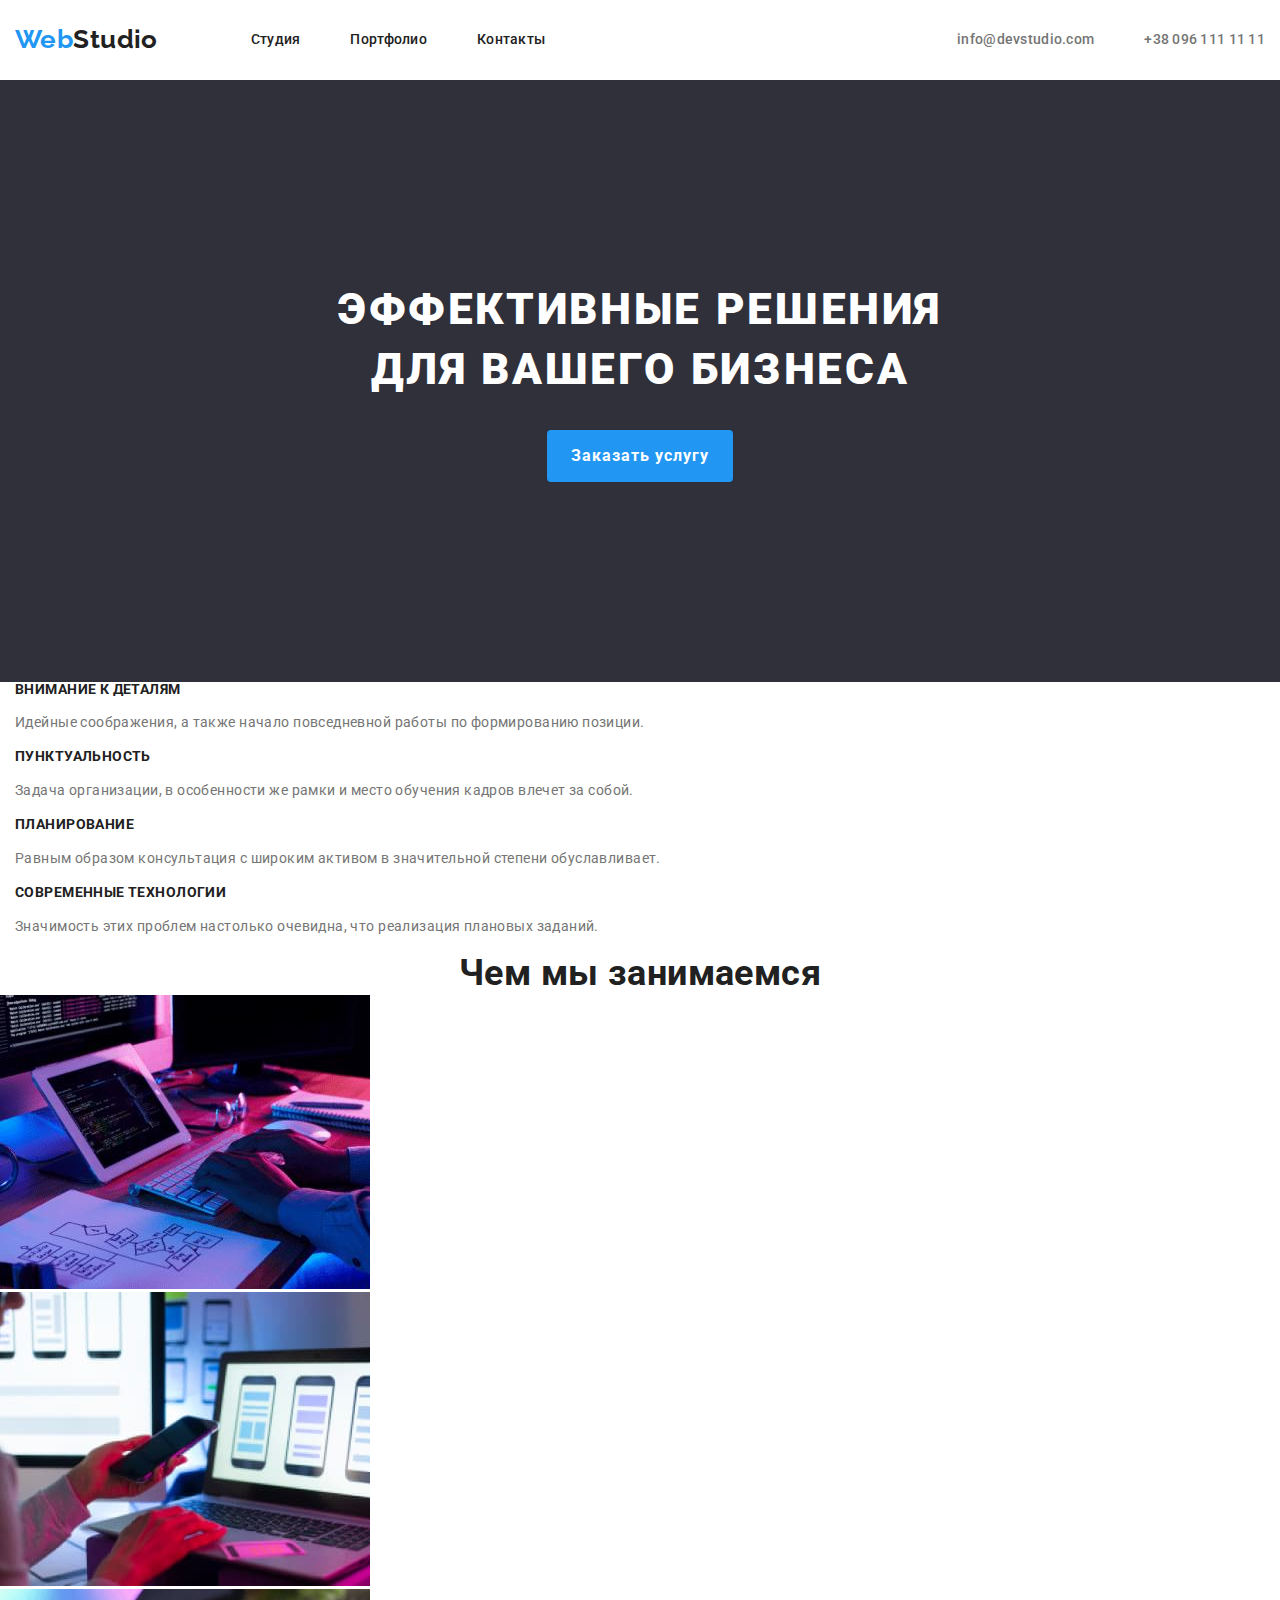
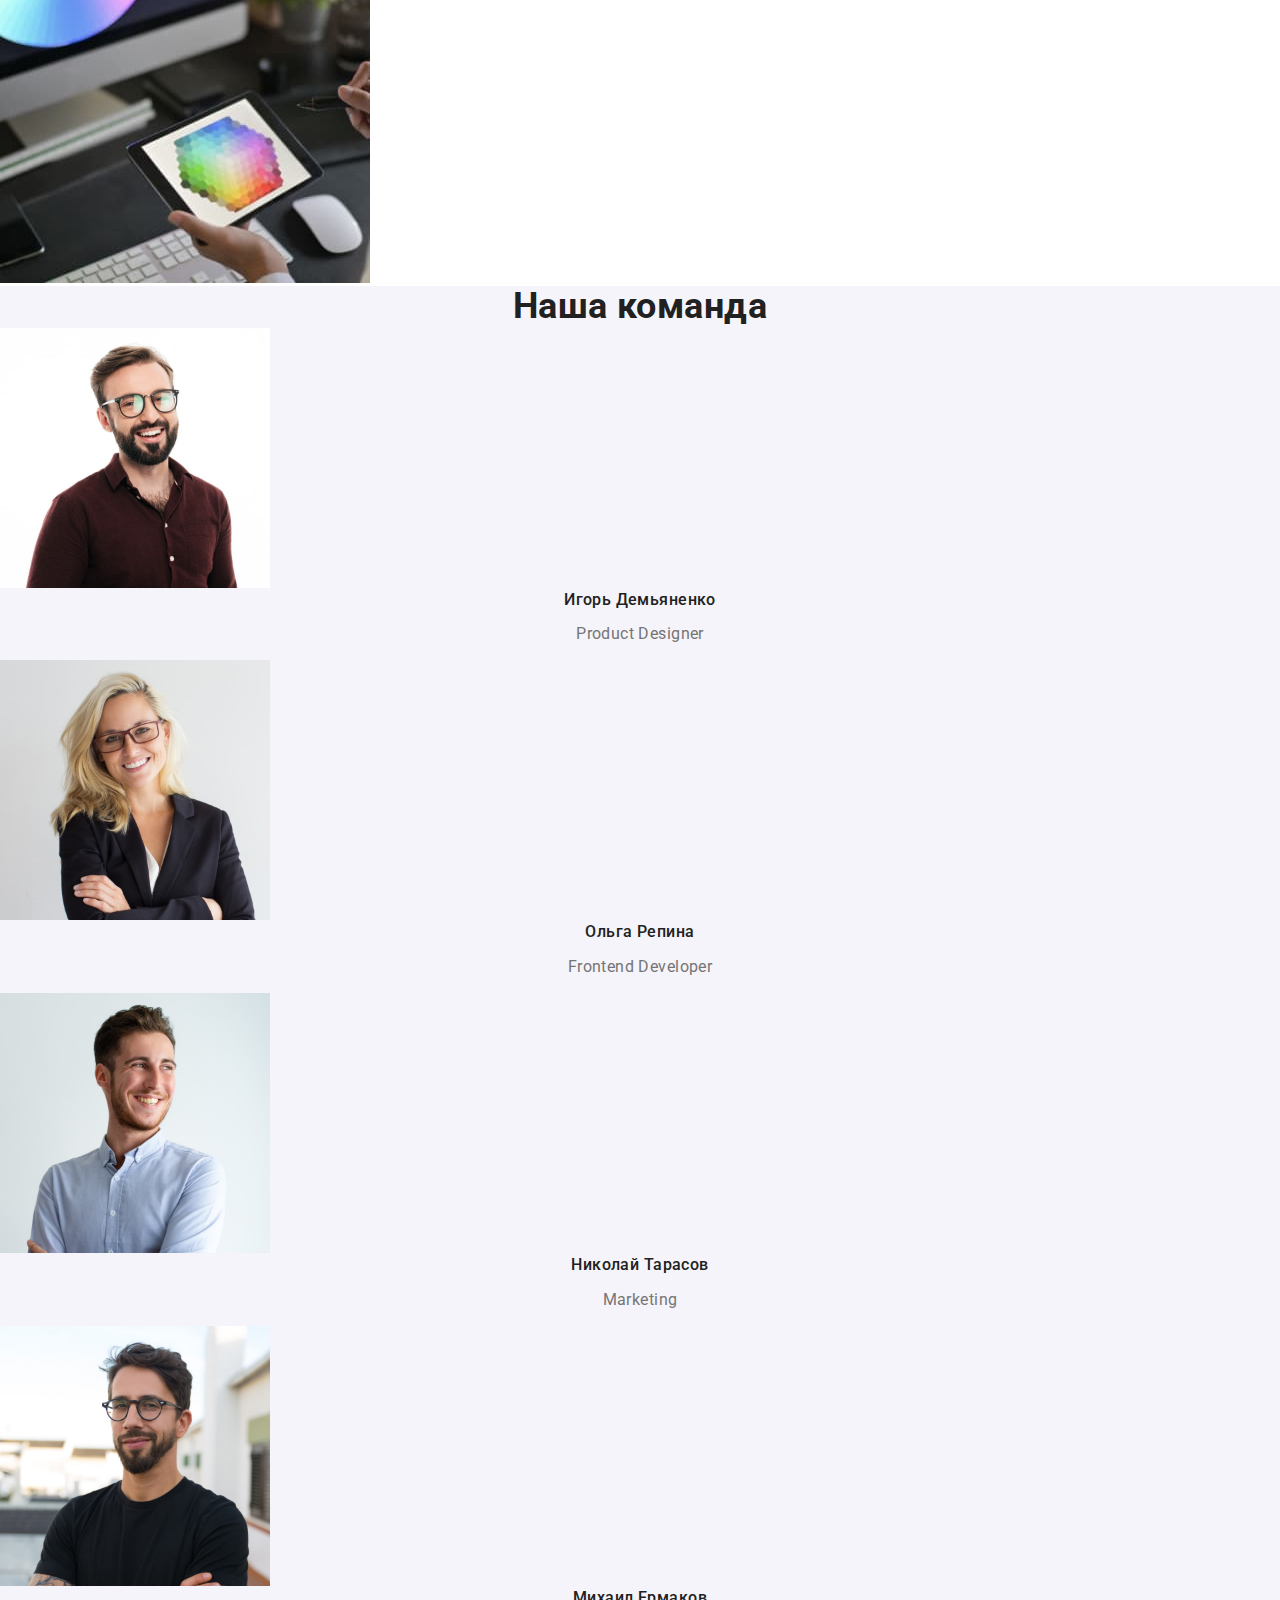
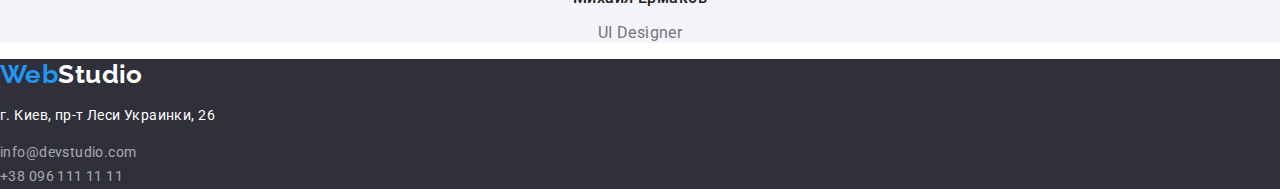
==== index.html @ 7d57554f "h1 позиционирование" ====
<!DOCTYPE html>
<html lang="ru">
<head>
    <meta charset="UTF-8">
    <meta http-equiv="X-UA-Compatible" content="IE=edge">
    <meta name="viewport" content="width=device-width, initial-scale=1.0">
    <link href="https://fonts.googleapis.com/css2?family=Raleway:wght@700&family=Roboto:wght@400;500;700;900&display=swap" rel="stylesheet">
    <link rel="stylesheet" href="./css/styles.css">
    <title>Студия</title>
</head>
<body>
    <div class="container">
        <header class = "header">
            <nav class = "navigation">
                <!-- Логотип -->
                <a class = "logo" href=""><span>Web</span>Studio</a>
                <ul  class = "navigation-links">
                    <li class = "item">
                        <a class = "link" href="">Студия</a>
                    </li>
                    <li class = "item">
                        <a class = "link" href="./portfolio.html">Портфолио</a>
                    </li>
                    <li class = "item">
                        <a class = "link" href="">Контакты</a>
                    </li>
                </ul>
            </nav>
            <!-- контакты -->
            <ul class = "header-contacts">
                <li class = "item">
                    <a class = "link" href="mailto:info@devstudio.com">info@devstudio.com</a>                
                </li>
                <li class = "item">
                    <a class = "link" href="tel:+380961111111">+38 096 111 11 11</a>
                </li>
            </ul>
        </header>
    </div>
    
    <main>
        <!-- Шапка -->
        <section class = "title">
            <h1>Эффективные решения для вашего бизнеса</h1>
            <button type="button">Заказать услугу</button>
        </section>
        <!-- особенности -->
        <div class="container">
            <section class = "peculiarities-section">
                <h2 hidden>Наши превосходства</h2>
                <ul class = "peculiarities-list">
                    <li class = "item">
                        <h3 class="peculiarities-title">Внимание к деталям</h3>
                        <p class="peculiarities-text">Идейные соображения, а также начало повседневной работы по формированию позиции.
                        </p>
                    </li>
                    <li class = "item">
                        <h3 class="peculiarities-title">Пунктуальность</h3>
                        <p class="peculiarities-text">Задача организации, в особенности же рамки и место обучения кадров влечет за
                            собой.</p>
                    </li>
                    <li class = "item">
                        <h3 class="peculiarities-title">Планирование</h3>
                        <p class="peculiarities-text">Равным образом консультация с широким активом в значительной степени
                            обуславливает.</p>
                    </li>
                    <li class = "item">
                        <h3 class="peculiarities-title">Современные технологии</h3>
                        <p class="peculiarities-text">Значимость этих проблем настолько очевидна, что реализация плановых заданий.</p>
                    </li>
                </ul>
            </section>
        </div>
       
        <!-- Чем мы занимаемся -->
        <section class = "works-section">
            <h2 class = "works-title">Чем мы занимаемся</h2>
            <ul>
                <li>
                    <img src="images/studio/box_1.jpg" alt="Руки на клавиатуре" width="370">
                </li>
                <li>
                    <img src="images/studio/box_2.jpg" alt="Моделрование для смартфона" width="370">
                </li>
                <li>
                    <img src="images/studio/box_3.jpg" alt="Цветовая палитра" width="370">
                </li>
            </ul>
        </section>
        <!-- Наша команда -->
        <section class = "team-section">
            <h2 class = "team-title">Наша команда</h2>
            <ul>
                <li>
                    <img src="images/studio/img1.jpg" alt="Фото человека" width="270">
                    <h3 class = "card-title">Игорь Демьяненко</h3>
                    <p class = "card-text" lang="en">Product Designer</p>
                </li>
                <li>
                    <img src="images/studio/img2.jpg" alt="Фото человека"  width="270">
                    <h3 class = "card-title">Ольга Репина</h3>
                    <p class = "card-text" lang="en">Frontend Developer</p>
                </li>   
                <li>
                    <img src="images/studio/img3.jpg" alt="Фото человека"  width="270">
                    <h3 class = "card-title">Николай Тарасов</h3>
                    <p class = "card-text" lang="en">Marketing</p>
                </li>
                <li>
                    <img src="images/studio/img4.jpg" alt="Фото человека" width="270">
                    <h3 class = "card-title">Михаил Ермаков</h3>
                    <p class = "card-text" lang="en">UI Designer</p>
                </li>
            </ul>
        </section>
    </main>
    <footer class = "footer ">
        <!-- Логотип -->   
        <a class = "logo" href=""><span>Web</span>Studio</a>
        <address class = "address">
            <ul>
                <li>
                    <p class = "address-text">г. Киев, пр-т Леси Украинки, 26</p> 
                </li>
                <li>
                    <a class = "link" href="mailto:info@devstudio.com">info@devstudio.com</a>
                </li>
                <li>
                    <a class = "link" href="tel:+380961111111">+38 096 111 11 11</a>
                </li>
            </ul>
        </address>
    </footer>
</body>
</html>
---- css/styles.css ----
:root {
  --font-white: #ffffff;
  --font-blue: #2196f3;
  --font-black2: #000000;
  --font-black1: #212121;
  --font-gray: #757575;
  --background-black: #2f303a;
  --background-gray: #f5f4fa;
}
h1,
h2,
h3 {
  margin: 0;
}
ul {
  padding: 0px;
  margin: 0px;
}
body {
  margin: 0px;

  font-family: "Roboto", sans-serif;
  color: var(--font-black1);
  letter-spacing: 0.03em;
  font-size: 14px;
}
body ul {
  list-style-type: none;
}
.container {
  width: 1230;
  padding-left: 15px;
  padding-right: 15px;
  margin: 0, auto;
}

/* стили хеддера */
.header {
  display: flex;
  align-items: center;
  justify-content: space-between;
  padding-top: 24px;
  padding-bottom: 25px;

  /* outline: 2px solid green; */
}
.navigation {
  display: flex;
  align-items: center;
}
.logo {
  margin-right: 93px;

  font-family: "Raleway", sans-serif;
  font-weight: 700;
  font-size: 26px;
  line-height: 1.19;
  text-decoration: none;
  color: var(--black2-color);
}
.logo > span {
  color: var(--font-blue);
}
.navigation-links {
  display: flex;
  margin: 0px;
  padding: 0px;
}
.navigation-links .item + .item {
  margin-left: 50px;
}
.navigation-links a {
  font-weight: 500;
  font-size: 14px;
  line-height: 1.14;
  letter-spacing: 0.02em;
  text-decoration: none;
  color: var(--font-black1);
}
.header-contacts {
  display: flex;
  margin: 0px;
  padding: 0px;
}
.header-contacts .item + .item {
  margin-left: 50px;
}
/* .header-contacts .item {
  outline: 2px solid green;
} */
.header-contacts a {
  font-weight: 500;
  font-size: 14px;
  line-height: 1.14;
  letter-spacing: 0.02em;
  color: var(--font-gray);
  text-decoration: none;
}
/*стили index main*/
.title {
  background-color: var(--background-black);
  padding-top: 200px;
  padding-bottom: 200px;
}
.title h1 {
  margin-top: 0px;
  width: 696px;
  margin-left: auto;
  margin-right: auto;
  margin-bottom: 30px;

  color: var(--font-white);
  font-weight: 900;
  font-size: 44px;
  line-height: 1.36;
  text-align: center;
  letter-spacing: 0.06em;
  text-transform: uppercase;
}
.title button {
  display: block;
  margin-left: auto;
  margin-right: auto;
  background-color: var(--font-blue);
  border: 1px solid transparent;
  padding: 10px 23px;
  border-radius: 4px;

  font-family: inherit;
  color: var(--font-white);
  font-weight: 700;
  font-size: 16px;
  line-height: 1.87;
  letter-spacing: 0.06em;
}
.peculiarities-title {
  font-weight: 700;
  font-size: 14px;
  line-height: 1.14;
  text-transform: uppercase;
}
.peculiarities-text {
  font-size: 14px;
  line-height: 1.71;
  color: var(--font-gray);
}
.works-title {
  font-weight: 700;
  font-size: 36px;
  line-height: 1.16;
  text-align: center;
}
.team-section {
  background: var(--background-gray);
}
.team-title {
  font-weight: 700;
  font-size: 36px;
  line-height: 1.16;
  text-align: center;
}
.card-title {
  font-weight: 500;
  font-size: 16px;
  line-height: 1.18;
  text-align: center;
}
.card-text {
  font-size: 16px;
  line-height: 1.18;
  text-align: center;
  color: var(--font-gray);
}
/* стили футера */
.footer {
  background-color: var(--background-black);
}
.footer .logo {
  color: var(--font-white);
}
.address-text {
  font-size: 14px;
  font-style: normal;
  line-height: 1.71;
  color: var(--font-white);
}
.address .link {
  font-size: 14px;
  font-style: normal;
  line-height: 1.71;
  color: rgba(255, 255, 255, 0.6);
  text-decoration: none;
}
.link:hover,
.link:focus {
  color: var(--font-blue);
}

/* стили portfolio main */
.button {
  background-color: var(--background-gray);
  font-family: inherit;
  font-weight: 500;
  font-size: 16px;
  line-height: 1.62;
  text-align: center;
}
.button:hover,
.button:focus {
  background-color: var(--font-blue);
  color: var(--font-white);
}
.products a {
  text-decoration: none;
}
.products-title {
  font-weight: 700;
  font-size: 18px;
  line-height: 2;
  letter-spacing: 0.06em;
  color: var(--font-black1);
}
.products-text {
  font-size: 16px;
  line-height: 1.87;
  color: var(--font-gray);
}
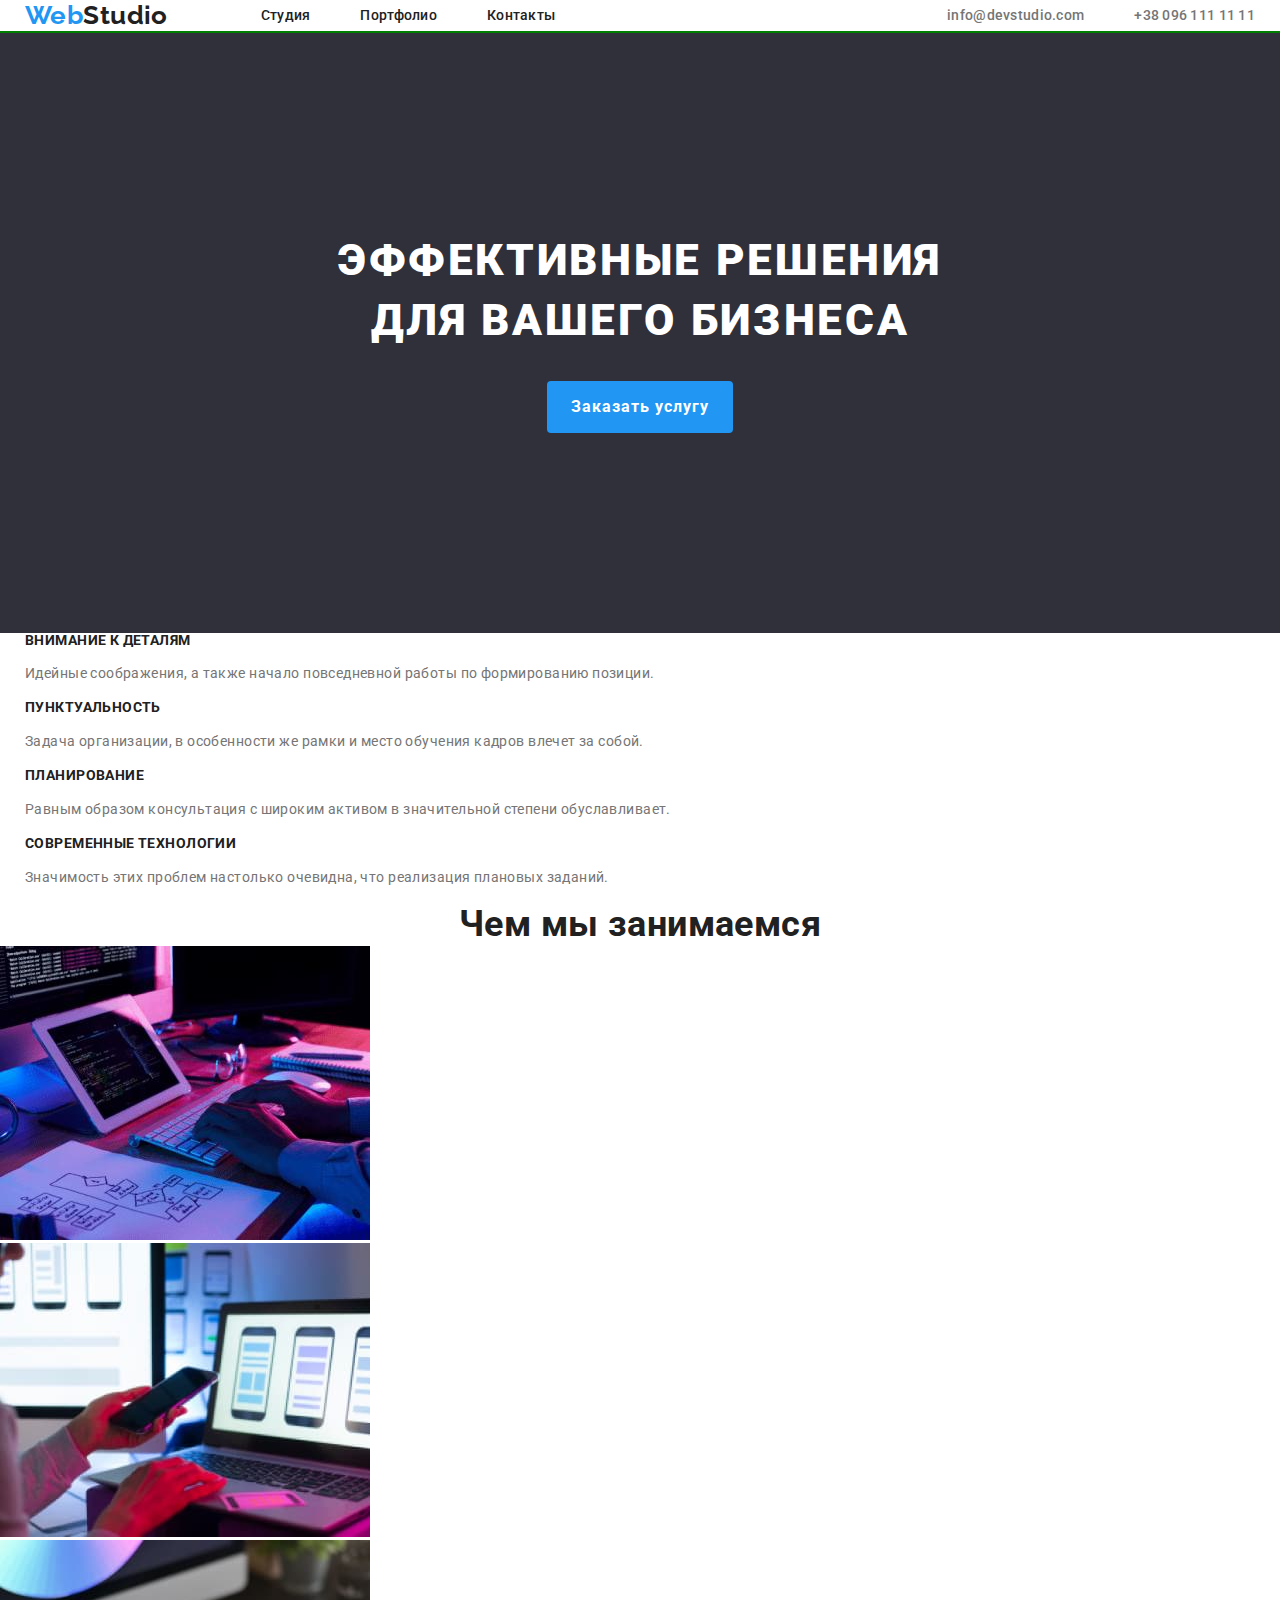
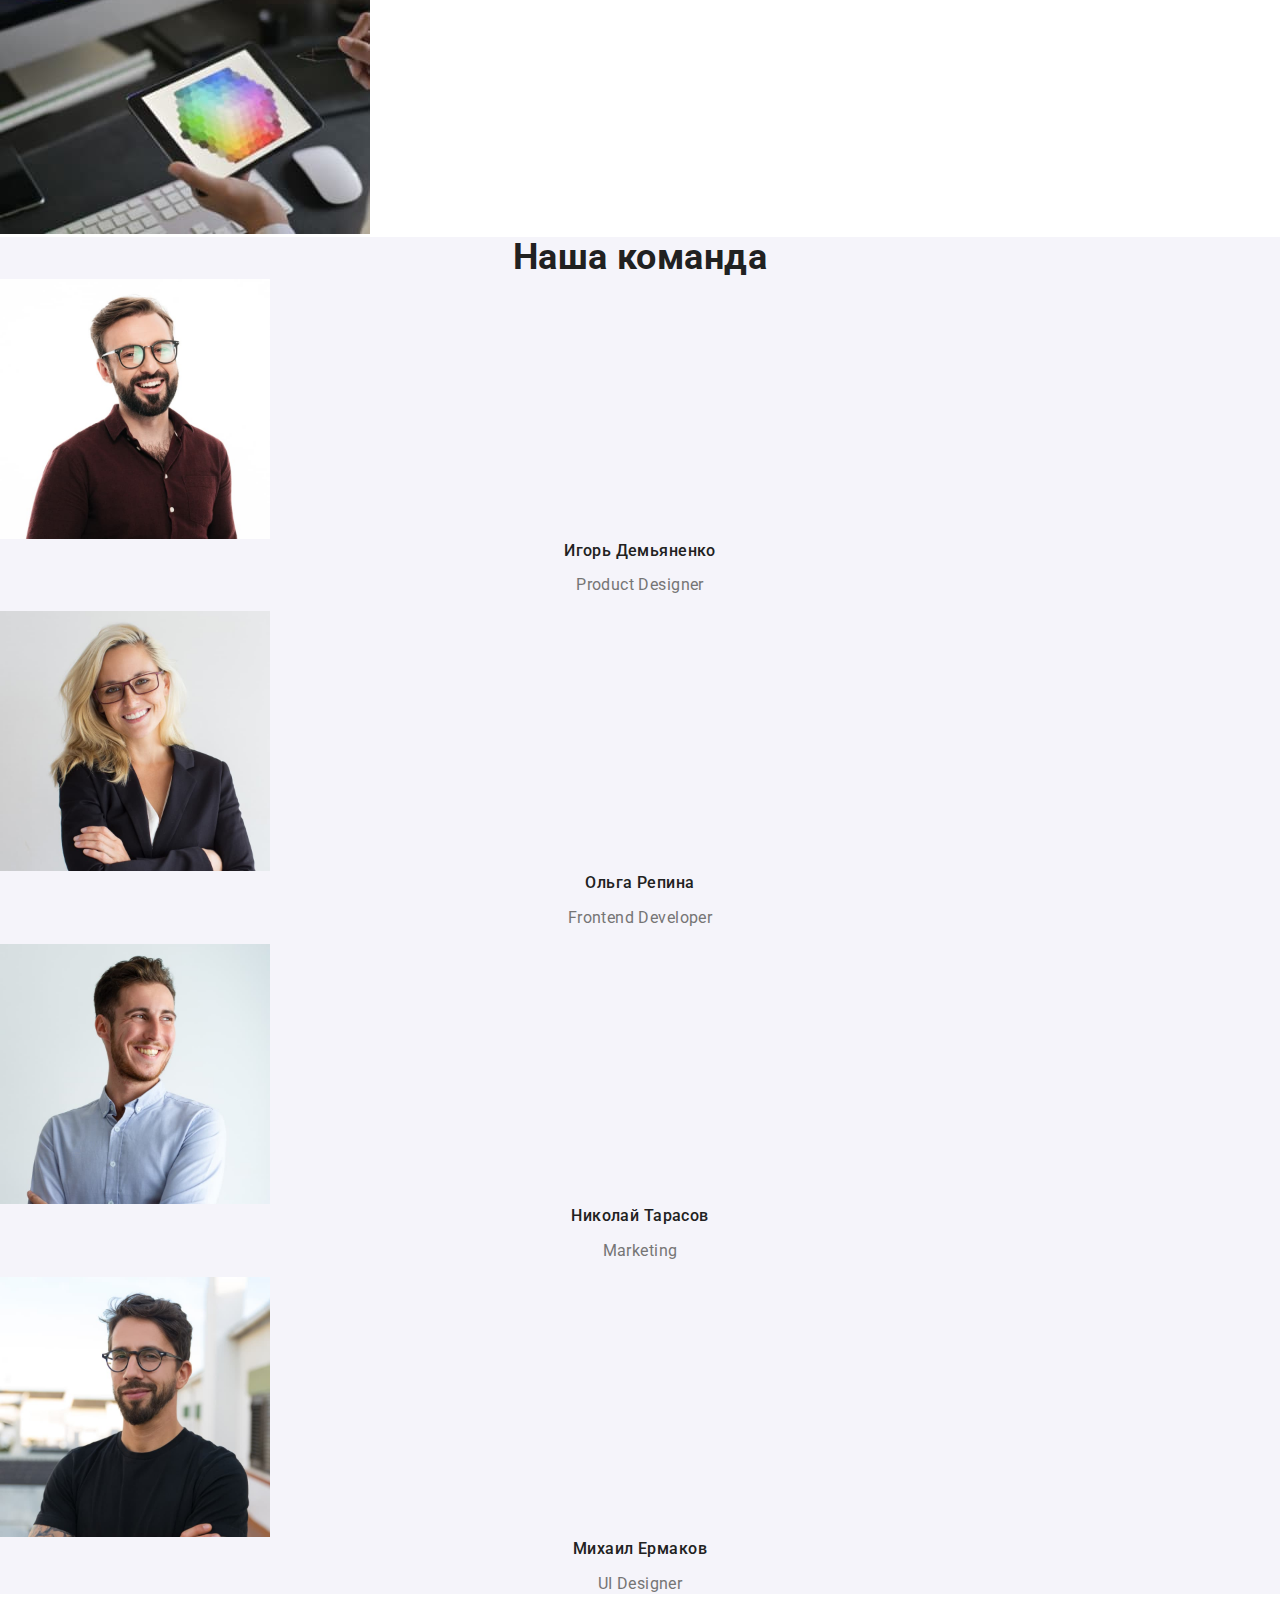
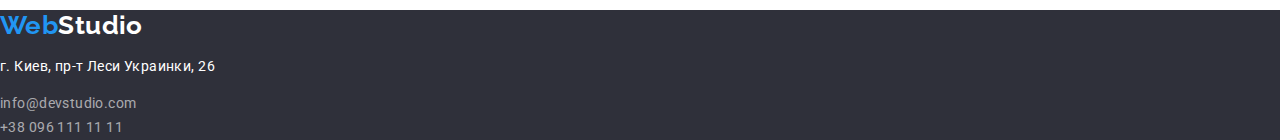
==== commit d1ace9ff: "Испраление Хеддера" ====
--- a/index.html
+++ b/index.html
@@ -8,9 +8,9 @@
     <link rel="stylesheet" href="./css/styles.css">
     <title>Студия</title>
 </head>
-<body>
-    <div class="container">
-        <header class = "header">
+<body>  
+    <header class = "header">
+        <div class="container hedder-container" >
             <nav class = "navigation">
                 <!-- Логотип -->
                 <a class = "logo" href=""><span>Web</span>Studio</a>
@@ -34,10 +34,9 @@
                 <li class = "item">
                     <a class = "link" href="tel:+380961111111">+38 096 111 11 11</a>
                 </li>
-            </ul>
-        </header>
-    </div>
-    
+            </ul>     
+        </div>
+    </header>
     <main>
         <!-- Шапка -->
         <section class = "title">
--- a/css/styles.css
+++ b/css/styles.css
@@ -12,7 +12,8 @@
 h3 {
   margin: 0;
 }
-ul {
+ul,
+li {
   padding: 0px;
   margin: 0px;
 }
@@ -28,21 +29,19 @@
   list-style-type: none;
 }
 .container {
-  width: 1230;
+  width: 1230px;
   padding-left: 15px;
   padding-right: 15px;
-  margin: 0, auto;
+  margin: 0px auto;
 }
 
 /* стили хеддера */
 .header {
+  outline: 2px solid green;
+}
+.hedder-container {
   display: flex;
   align-items: center;
-  justify-content: space-between;
-  padding-top: 24px;
-  padding-bottom: 25px;
-
-  /* outline: 2px solid green; */
 }
 .navigation {
   display: flex;
@@ -63,24 +62,23 @@
 }
 .navigation-links {
   display: flex;
+}
+.navigation-links .item + .item {
+  margin-left: 50px;
+}
+.navigation-links a {
+  font-weight: 500;
+  font-size: 14px;
+  line-height: 1.14;
+  letter-spacing: 0.02em;
+  text-decoration: none;
+  color: var(--font-black1);
+}
+.header-contacts {
+  display: flex;
   margin: 0px;
   padding: 0px;
-}
-.navigation-links .item + .item {
-  margin-left: 50px;
-}
-.navigation-links a {
-  font-weight: 500;
-  font-size: 14px;
-  line-height: 1.14;
-  letter-spacing: 0.02em;
-  text-decoration: none;
-  color: var(--font-black1);
-}
-.header-contacts {
-  display: flex;
-  margin: 0px;
-  padding: 0px;
+  margin-left: auto;
 }
 .header-contacts .item + .item {
   margin-left: 50px;
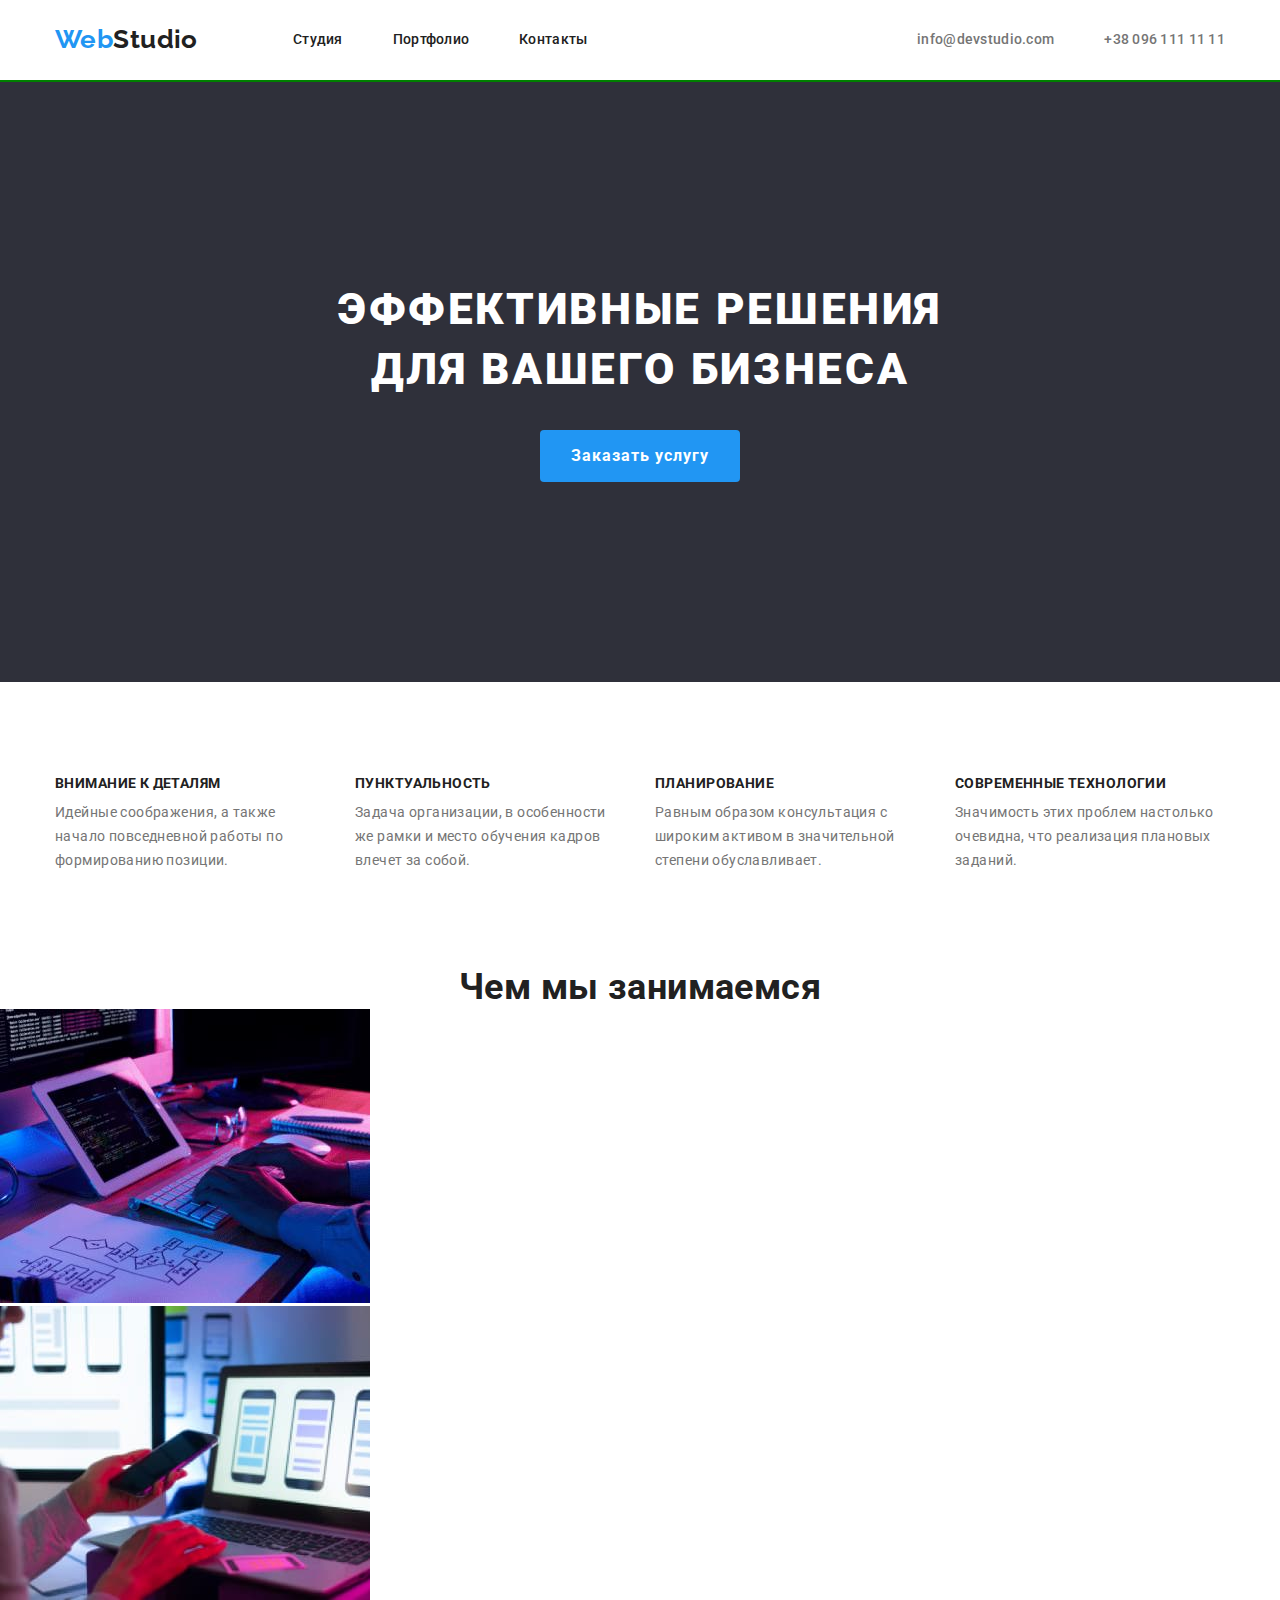
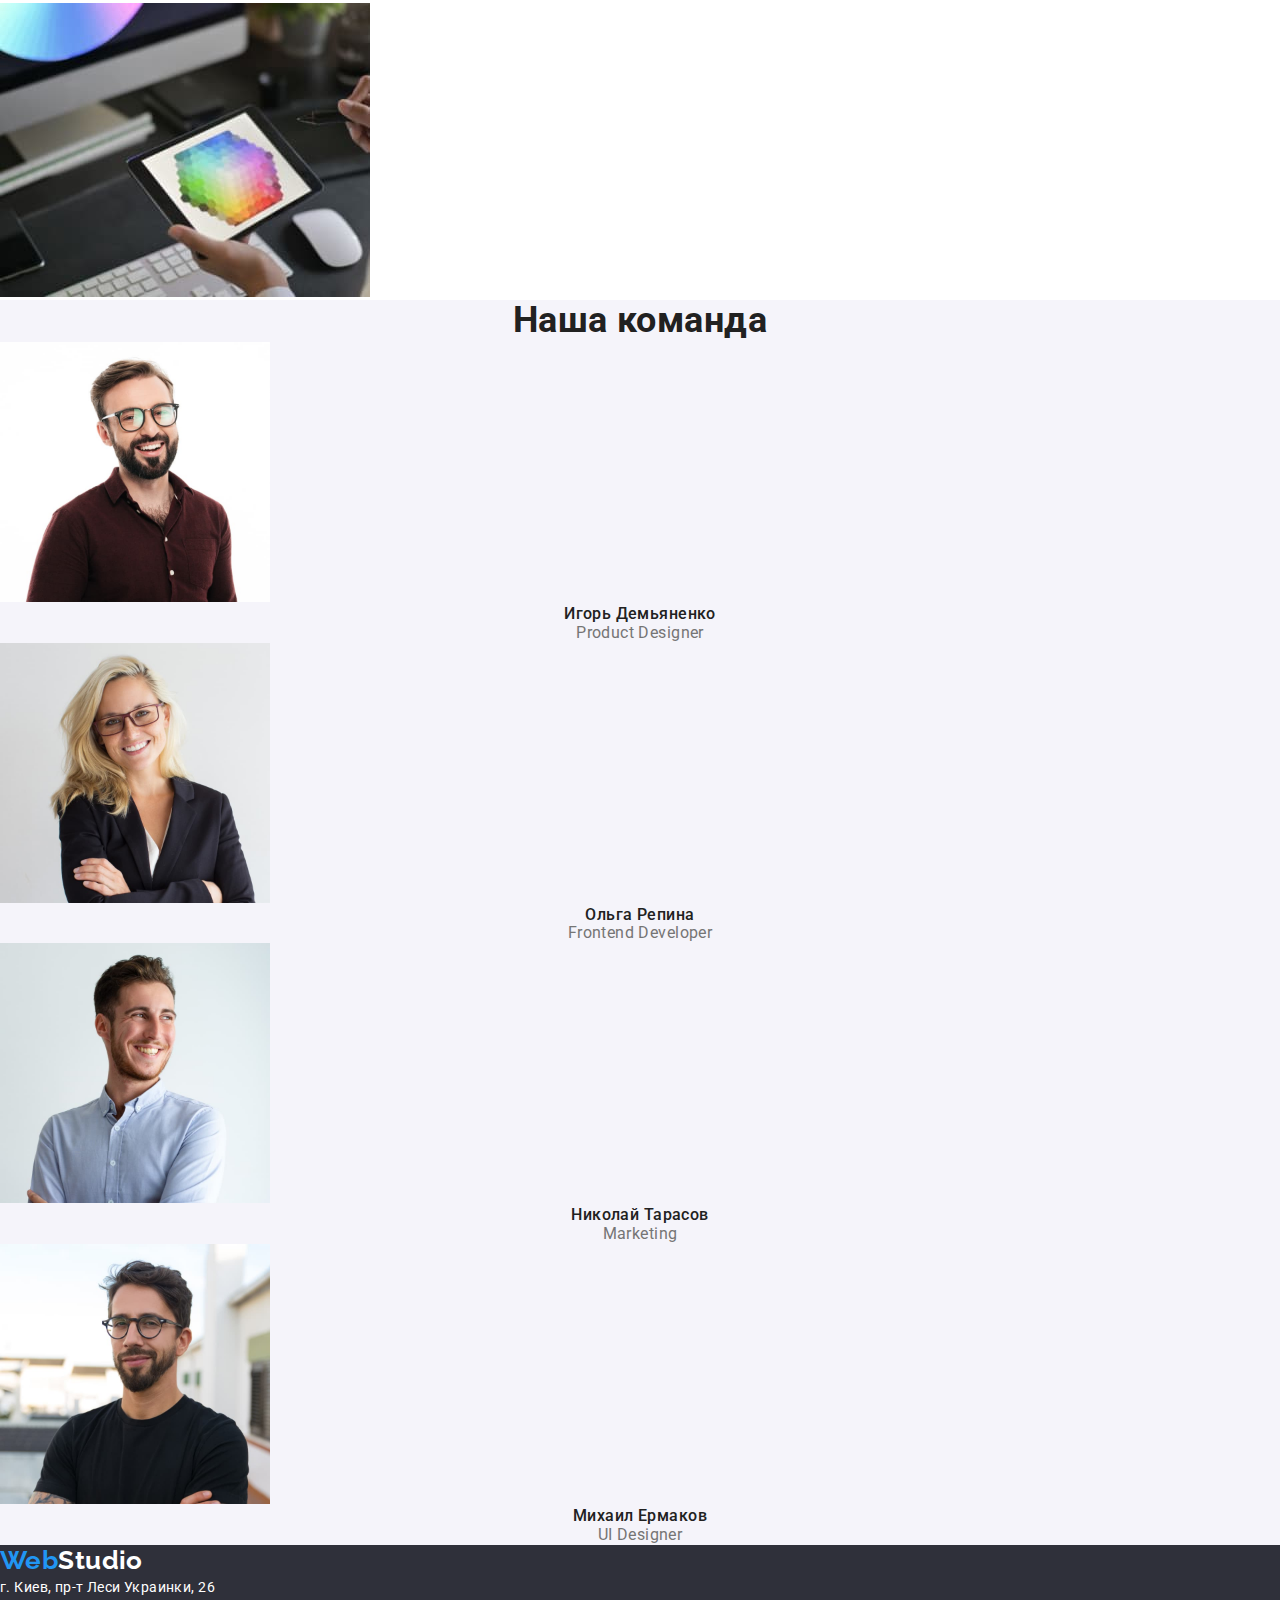
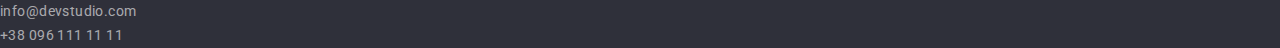
==== commit 0e0e5891: "Секция превосходства" ====
--- a/index.html
+++ b/index.html
@@ -40,12 +40,15 @@
     <main>
         <!-- Шапка -->
         <section class = "title">
-            <h1>Эффективные решения для вашего бизнеса</h1>
-            <button type="button">Заказать услугу</button>
+            <div class="container">
+                <h1>Эффективные решения для вашего бизнеса</h1>
+                <button type="button">Заказать услугу</button>
+            </div>    
         </section>
         <!-- особенности -->
-        <div class="container">
-            <section class = "peculiarities-section">
+        
+        <section class = "peculiarities-section">
+            <div class="container">
                 <h2 hidden>Наши превосходства</h2>
                 <ul class = "peculiarities-list">
                     <li class = "item">
@@ -68,8 +71,9 @@
                         <p class="peculiarities-text">Значимость этих проблем настолько очевидна, что реализация плановых заданий.</p>
                     </li>
                 </ul>
-            </section>
-        </div>
+            </div>
+        </section>
+        
        
         <!-- Чем мы занимаемся -->
         <section class = "works-section">
--- a/css/styles.css
+++ b/css/styles.css
@@ -7,9 +7,13 @@
   --background-black: #2f303a;
   --background-gray: #f5f4fa;
 }
+* {
+  box-sizing: border-box;
+}
 h1,
 h2,
-h3 {
+h3,
+p {
   margin: 0;
 }
 ul,
@@ -29,7 +33,7 @@
   list-style-type: none;
 }
 .container {
-  width: 1230px;
+  width: 1200px;
   padding-left: 15px;
   padding-right: 15px;
   margin: 0px auto;
@@ -42,6 +46,8 @@
 .hedder-container {
   display: flex;
   align-items: center;
+  padding-top: 24px;
+  padding-bottom: 25px;
 }
 .navigation {
   display: flex;
@@ -49,6 +55,7 @@
 }
 .logo {
   margin-right: 93px;
+  min-width: 145px;
 
   font-family: "Raleway", sans-serif;
   font-weight: 700;
@@ -123,6 +130,7 @@
   border: 1px solid transparent;
   padding: 10px 23px;
   border-radius: 4px;
+  min-width: 200px;
 
   font-family: inherit;
   color: var(--font-white);
@@ -131,7 +139,23 @@
   line-height: 1.87;
   letter-spacing: 0.06em;
 }
+.peculiarities-section {
+  padding-top: 94px;
+  padding-bottom: 94px;
+}
+.peculiarities-list {
+  display: flex;
+}
+.peculiarities-list .item {
+  /* outline: 2px solid green; */
+  width: 270px;
+}
+.peculiarities-list .item + .item {
+  margin-left: 30px;
+}
 .peculiarities-title {
+  margin-bottom: 10px;
+
   font-weight: 700;
   font-size: 14px;
   line-height: 1.14;
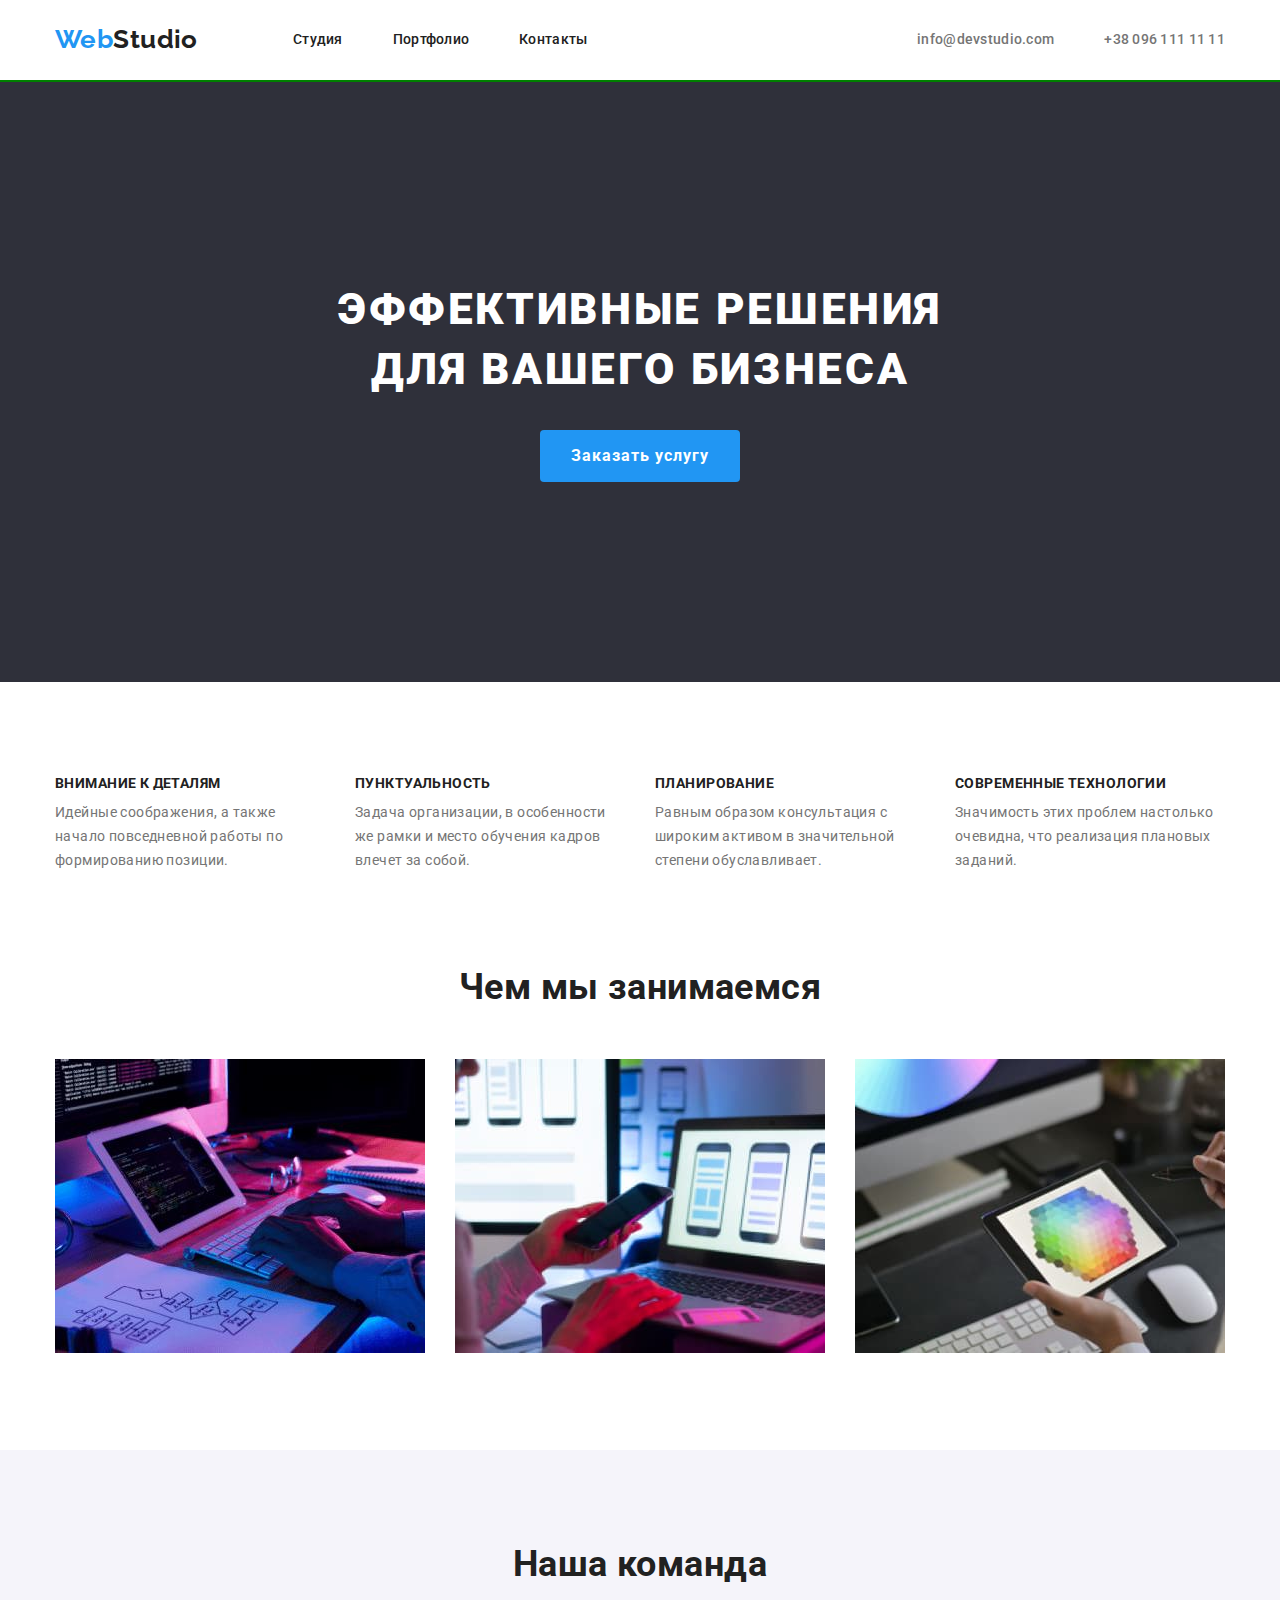
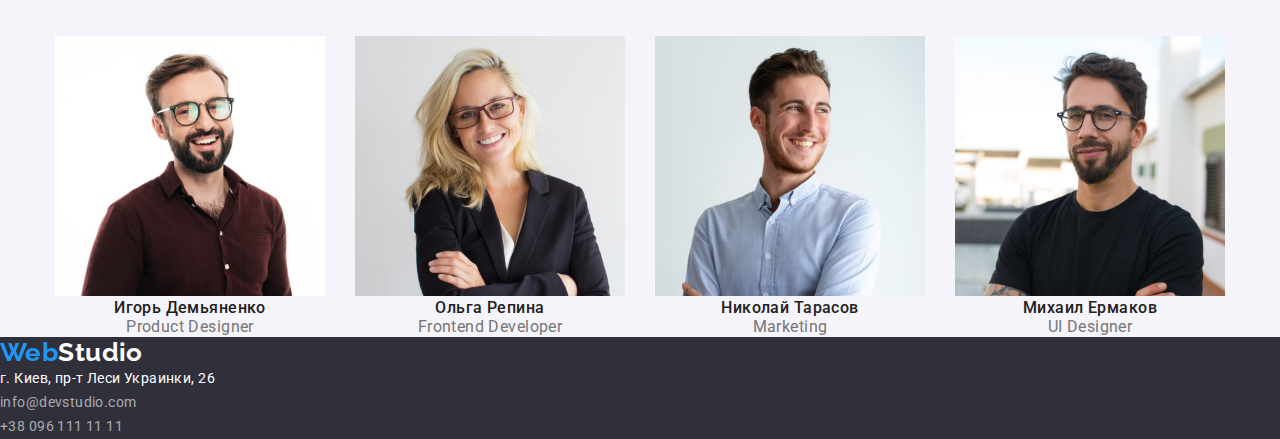
==== commit 98ed9334: "Флейксы" ====
--- a/index.html
+++ b/index.html
@@ -46,7 +46,6 @@
             </div>    
         </section>
         <!-- особенности -->
-        
         <section class = "peculiarities-section">
             <div class="container">
                 <h2 hidden>Наши превосходства</h2>
@@ -73,48 +72,50 @@
                 </ul>
             </div>
         </section>
-        
-       
         <!-- Чем мы занимаемся -->
         <section class = "works-section">
-            <h2 class = "works-title">Чем мы занимаемся</h2>
-            <ul>
-                <li>
-                    <img src="images/studio/box_1.jpg" alt="Руки на клавиатуре" width="370">
-                </li>
-                <li>
-                    <img src="images/studio/box_2.jpg" alt="Моделрование для смартфона" width="370">
-                </li>
-                <li>
-                    <img src="images/studio/box_3.jpg" alt="Цветовая палитра" width="370">
-                </li>
-            </ul>
+            <div class="container">
+                <h2 class="works-title">Чем мы занимаемся</h2>
+                <ul class = "works-list">
+                    <li class = "item">
+                        <img src="images/studio/box_1.jpg" alt="Руки на клавиатуре" width="370">
+                    </li>
+                    <li class = "item">
+                        <img src="images/studio/box_2.jpg" alt="Моделрование для смартфона" width="370">
+                    </li>
+                    <li class = "item">
+                        <img src="images/studio/box_3.jpg" alt="Цветовая палитра" width="370">
+                    </li>
+                </ul>
+            </div>        
         </section>
         <!-- Наша команда -->
         <section class = "team-section">
-            <h2 class = "team-title">Наша команда</h2>
-            <ul>
-                <li>
-                    <img src="images/studio/img1.jpg" alt="Фото человека" width="270">
-                    <h3 class = "card-title">Игорь Демьяненко</h3>
-                    <p class = "card-text" lang="en">Product Designer</p>
-                </li>
-                <li>
-                    <img src="images/studio/img2.jpg" alt="Фото человека"  width="270">
-                    <h3 class = "card-title">Ольга Репина</h3>
-                    <p class = "card-text" lang="en">Frontend Developer</p>
-                </li>   
-                <li>
-                    <img src="images/studio/img3.jpg" alt="Фото человека"  width="270">
-                    <h3 class = "card-title">Николай Тарасов</h3>
-                    <p class = "card-text" lang="en">Marketing</p>
-                </li>
-                <li>
-                    <img src="images/studio/img4.jpg" alt="Фото человека" width="270">
-                    <h3 class = "card-title">Михаил Ермаков</h3>
-                    <p class = "card-text" lang="en">UI Designer</p>
-                </li>
-            </ul>
+            <div class="container">
+                <h2 class="team-title">Наша команда</h2>
+                <ul class="team-list">
+                    <li class="item">
+                        <img src="images/studio/img1.jpg" alt="Фото человека" width="270">
+                        <h3 class="card-title">Игорь Демьяненко</h3>
+                        <p class="card-text" lang="en">Product Designer</p>
+                    </li>
+                    <li class="item">
+                        <img src="images/studio/img2.jpg" alt="Фото человека" width="270">
+                        <h3 class="card-title">Ольга Репина</h3>
+                        <p class="card-text" lang="en">Frontend Developer</p>
+                    </li>
+                    <li class="item">
+                        <img src="images/studio/img3.jpg" alt="Фото человека" width="270">
+                        <h3 class="card-title">Николай Тарасов</h3>
+                        <p class="card-text" lang="en">Marketing</p>
+                    </li>
+                    <li class="item">
+                        <img src="images/studio/img4.jpg" alt="Фото человека" width="270">
+                        <h3 class="card-title">Михаил Ермаков</h3>
+                        <p class="card-text" lang="en">UI Designer</p>
+                    </li>
+                </ul>
+            </div>    
         </section>
     </main>
     <footer class = "footer ">
--- a/css/styles.css
+++ b/css/styles.css
@@ -106,6 +106,7 @@
   background-color: var(--background-black);
   padding-top: 200px;
   padding-bottom: 200px;
+  text-align: center;
 }
 .title h1 {
   margin-top: 0px;
@@ -123,9 +124,7 @@
   text-transform: uppercase;
 }
 .title button {
-  display: block;
-  margin-left: auto;
-  margin-right: auto;
+  /* display: inline-block; */
   background-color: var(--font-blue);
   border: 1px solid transparent;
   padding: 10px 23px;
@@ -162,24 +161,45 @@
   text-transform: uppercase;
 }
 .peculiarities-text {
-  font-size: 14px;
   line-height: 1.71;
   color: var(--font-gray);
 }
+.works-section {
+  padding-bottom: 94px;
+}
 .works-title {
+  margin-bottom: 50px;
+
   font-weight: 700;
   font-size: 36px;
   line-height: 1.16;
   text-align: center;
 }
+.works-list {
+  display: flex;
+}
+
+.works-list .item + .item {
+  margin-left: 30px;
+}
 .team-section {
+  padding-top: 94px;
+
   background: var(--background-gray);
 }
 .team-title {
+  margin-bottom: 50px;
+
   font-weight: 700;
   font-size: 36px;
   line-height: 1.16;
   text-align: center;
+}
+.team-list {
+  display: flex;
+}
+.team-list .item + .item {
+  margin-left: 30px;
 }
 .card-title {
   font-weight: 500;
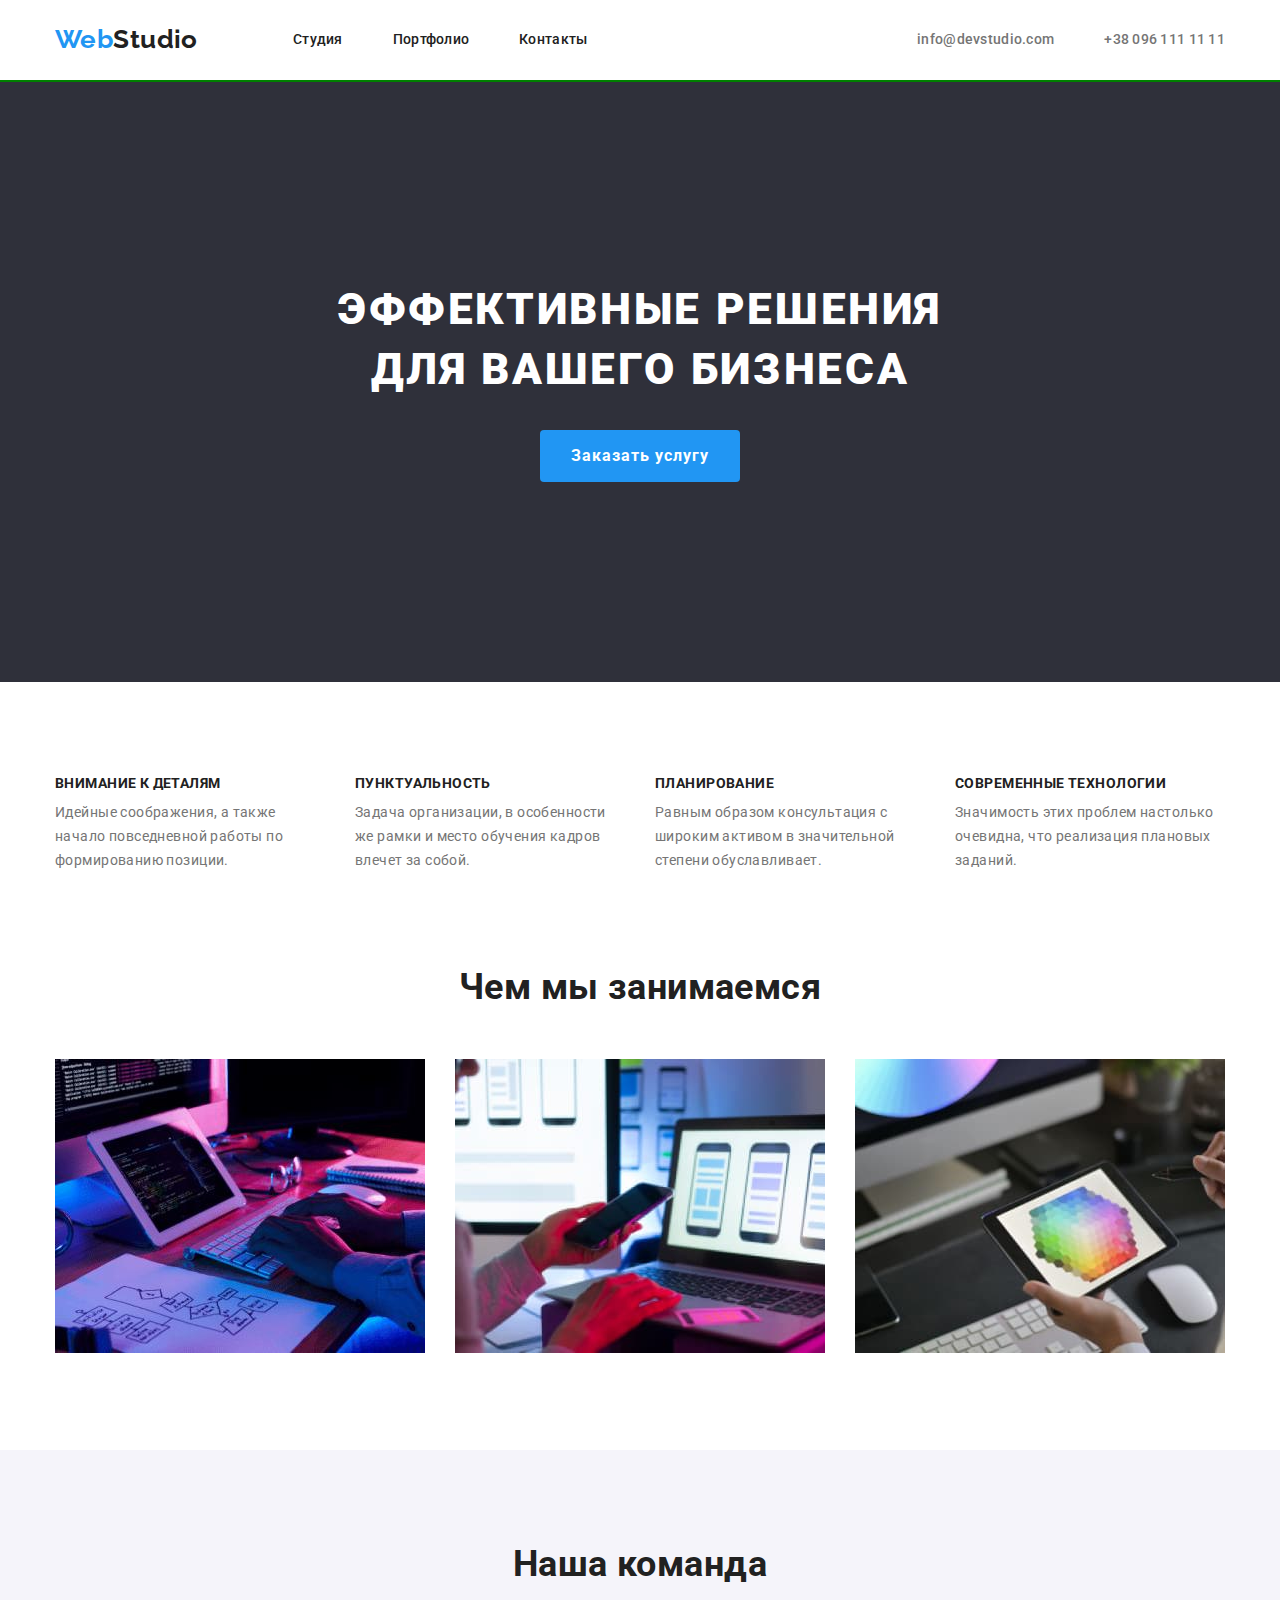
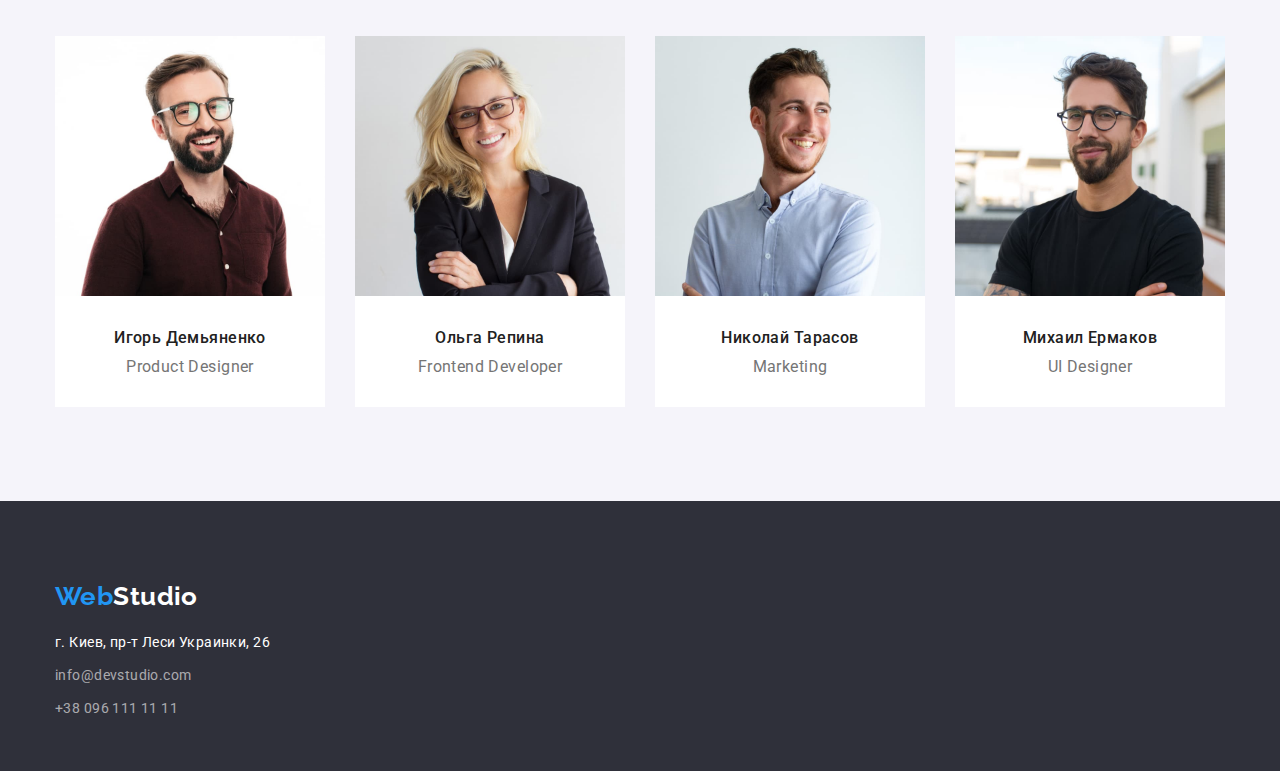
==== commit b5e64f53: "1 страница готова" ====
--- a/index.html
+++ b/index.html
@@ -40,13 +40,11 @@
     <main>
         <!-- Шапка -->
         <section class = "title">
-            <div class="container">
-                <h1>Эффективные решения для вашего бизнеса</h1>
-                <button type="button">Заказать услугу</button>
-            </div>    
+            <h1>Эффективные решения для вашего бизнеса</h1>
+            <button type="button">Заказать услугу</button>
         </section>
         <!-- особенности -->
-        <section class = "peculiarities-section">
+        <section class = "peculiarities-section section">
             <div class="container">
                 <h2 hidden>Наши превосходства</h2>
                 <ul class = "peculiarities-list">
@@ -73,7 +71,7 @@
             </div>
         </section>
         <!-- Чем мы занимаемся -->
-        <section class = "works-section">
+        <section class = "works-section section">
             <div class="container">
                 <h2 class="works-title">Чем мы занимаемся</h2>
                 <ul class = "works-list">
@@ -90,7 +88,7 @@
             </div>        
         </section>
         <!-- Наша команда -->
-        <section class = "team-section">
+        <section class = "team-section section">
             <div class="container">
                 <h2 class="team-title">Наша команда</h2>
                 <ul class="team-list">
@@ -120,20 +118,22 @@
     </main>
     <footer class = "footer ">
         <!-- Логотип -->   
-        <a class = "logo" href=""><span>Web</span>Studio</a>
-        <address class = "address">
-            <ul>
-                <li>
-                    <p class = "address-text">г. Киев, пр-т Леси Украинки, 26</p> 
-                </li>
-                <li>
-                    <a class = "link" href="mailto:info@devstudio.com">info@devstudio.com</a>
-                </li>
-                <li>
-                    <a class = "link" href="tel:+380961111111">+38 096 111 11 11</a>
-                </li>
-            </ul>
-        </address>
+        <div class="container">
+            <a class="logo" href=""><span>Web</span>Studio</a>
+            <address class="address">
+                <ul class = "address-list">
+                    <li class = "item">
+                        <p class="address-text">г. Киев, пр-т Леси Украинки, 26</p>
+                    </li>
+                    <li class = "item">
+                        <a class="link" href="mailto:info@devstudio.com">info@devstudio.com</a>
+                    </li>
+                    <li class = "item">
+                        <a class="link" href="tel:+380961111111">+38 096 111 11 11</a>
+                    </li>
+                </ul>
+            </address>
+        </div>
     </footer>
 </body>
 </html>--- a/css/styles.css
+++ b/css/styles.css
@@ -38,6 +38,10 @@
   padding-right: 15px;
   margin: 0px auto;
 }
+.section {
+  padding-bottom: 94px;
+  padding-top: 94px;
+}
 
 /* стили хеддера */
 .header {
@@ -109,7 +113,6 @@
   text-align: center;
 }
 .title h1 {
-  margin-top: 0px;
   width: 696px;
   margin-left: auto;
   margin-right: auto;
@@ -138,10 +141,6 @@
   line-height: 1.87;
   letter-spacing: 0.06em;
 }
-.peculiarities-section {
-  padding-top: 94px;
-  padding-bottom: 94px;
-}
 .peculiarities-list {
   display: flex;
 }
@@ -165,7 +164,7 @@
   color: var(--font-gray);
 }
 .works-section {
-  padding-bottom: 94px;
+  padding-top: 0;
 }
 .works-title {
   margin-bottom: 50px;
@@ -183,8 +182,6 @@
   margin-left: 30px;
 }
 .team-section {
-  padding-top: 94px;
-
   background: var(--background-gray);
 }
 .team-title {
@@ -198,10 +195,18 @@
 .team-list {
   display: flex;
 }
+.team-list .item {
+  padding-bottom: 30px;
+
+  background-color: #fff;
+}
 .team-list .item + .item {
   margin-left: 30px;
 }
 .card-title {
+  margin-top: 30px;
+  margin-bottom: 10px;
+
   font-weight: 500;
   font-size: 16px;
   line-height: 1.18;
@@ -215,16 +220,24 @@
 }
 /* стили футера */
 .footer {
+  padding-top: 80px;
+  padding-bottom: 50px;
+
   background-color: var(--background-black);
 }
 .footer .logo {
   color: var(--font-white);
 }
 .address-text {
-  font-size: 14px;
   font-style: normal;
   line-height: 1.71;
   color: var(--font-white);
+}
+.address-list {
+  margin-top: 20px;
+}
+.address-list .item + .item {
+  margin-top: 9px;
 }
 .address .link {
   font-size: 14px;
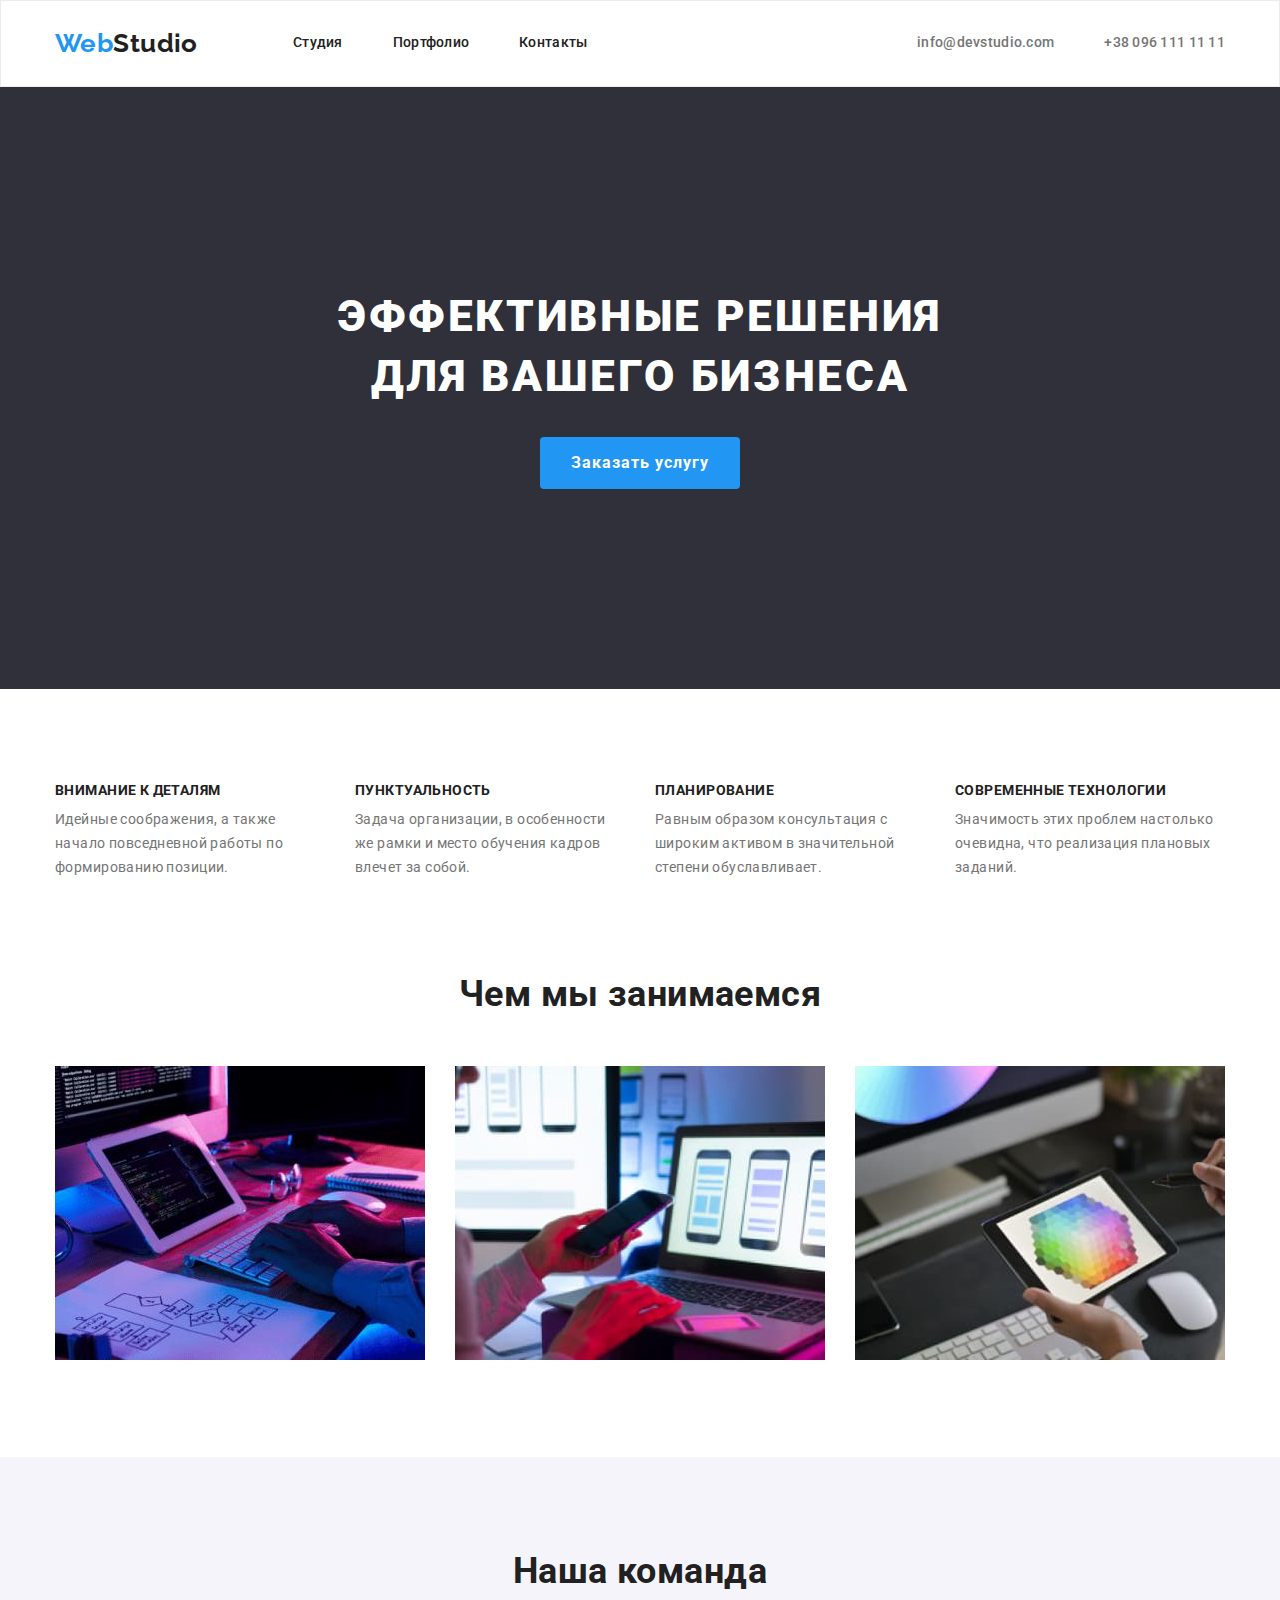
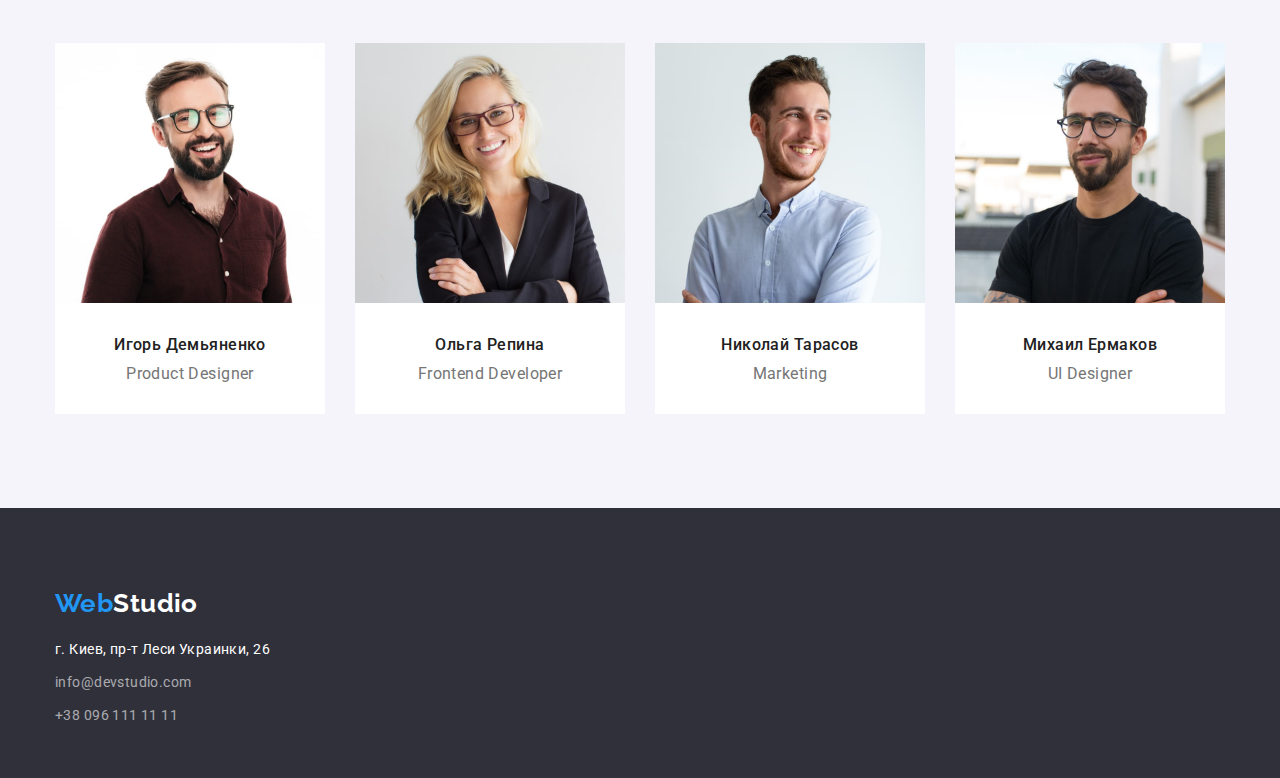
==== commit f49da3be: "Скрываем правильно" ====
--- a/index.html
+++ b/index.html
@@ -46,7 +46,7 @@
         <!-- особенности -->
         <section class = "peculiarities-section section">
             <div class="container">
-                <h2 hidden>Наши превосходства</h2>
+                <h2 class = "visually-hidden">Наши превосходства</h2>
                 <ul class = "peculiarities-list">
                     <li class = "item">
                         <h3 class="peculiarities-title">Внимание к деталям</h3>
--- a/css/styles.css
+++ b/css/styles.css
@@ -7,20 +7,24 @@
   --background-black: #2f303a;
   --background-gray: #f5f4fa;
 }
+
 * {
   box-sizing: border-box;
 }
+
 h1,
 h2,
 h3,
 p {
   margin: 0;
 }
+
 ul,
 li {
   padding: 0px;
   margin: 0px;
 }
+
 body {
   margin: 0px;
 
@@ -29,15 +33,31 @@
   letter-spacing: 0.03em;
   font-size: 14px;
 }
+
+.visually-hidden {
+  position: absolute;
+  width: 1px;
+  height: 1px;
+  margin: -1px;
+  border: 0;
+  padding: 0;
+  white-space: nowrap;
+  clip-path: inset(100%);
+  clip: rect(0 0 0 0);
+  overflow: hidden;
+}
+
 body ul {
   list-style-type: none;
 }
+
 .container {
   width: 1200px;
   padding-left: 15px;
   padding-right: 15px;
   margin: 0px auto;
 }
+
 .section {
   padding-bottom: 94px;
   padding-top: 94px;
@@ -45,18 +65,21 @@
 
 /* стили хеддера */
 .header {
-  outline: 2px solid green;
-}
+  border: 1px solid rgba(236, 236, 236, 1);
+}
+
 .hedder-container {
   display: flex;
   align-items: center;
   padding-top: 24px;
   padding-bottom: 25px;
 }
+
 .navigation {
   display: flex;
   align-items: center;
 }
+
 .logo {
   margin-right: 93px;
   min-width: 145px;
@@ -68,16 +91,24 @@
   text-decoration: none;
   color: var(--black2-color);
 }
+
 .logo > span {
   color: var(--font-blue);
 }
+
 .navigation-links {
   display: flex;
 }
+
 .navigation-links .item + .item {
   margin-left: 50px;
 }
+
 .navigation-links a {
+  display: inline-block;
+  padding-top: 10px;
+  padding-bottom: 10px;
+
   font-weight: 500;
   font-size: 14px;
   line-height: 1.14;
@@ -85,19 +116,23 @@
   text-decoration: none;
   color: var(--font-black1);
 }
+
 .header-contacts {
   display: flex;
   margin: 0px;
   padding: 0px;
   margin-left: auto;
 }
+
 .header-contacts .item + .item {
   margin-left: 50px;
 }
-/* .header-contacts .item {
-  outline: 2px solid green;
-} */
+
 .header-contacts a {
+  display: inline-block;
+  padding-top: 10px;
+  padding-bottom: 10px;
+
   font-weight: 500;
   font-size: 14px;
   line-height: 1.14;
@@ -105,6 +140,7 @@
   color: var(--font-gray);
   text-decoration: none;
 }
+
 /*стили index main*/
 .title {
   background-color: var(--background-black);
@@ -112,6 +148,7 @@
   padding-bottom: 200px;
   text-align: center;
 }
+
 .title h1 {
   width: 696px;
   margin-left: auto;
@@ -126,6 +163,7 @@
   letter-spacing: 0.06em;
   text-transform: uppercase;
 }
+
 .title button {
   /* display: inline-block; */
   background-color: var(--font-blue);
@@ -141,16 +179,20 @@
   line-height: 1.87;
   letter-spacing: 0.06em;
 }
+
 .peculiarities-list {
   display: flex;
 }
+
 .peculiarities-list .item {
   /* outline: 2px solid green; */
   width: 270px;
 }
+
 .peculiarities-list .item + .item {
   margin-left: 30px;
 }
+
 .peculiarities-title {
   margin-bottom: 10px;
 
@@ -159,13 +201,16 @@
   line-height: 1.14;
   text-transform: uppercase;
 }
+
 .peculiarities-text {
   line-height: 1.71;
   color: var(--font-gray);
 }
+
 .works-section {
   padding-top: 0;
 }
+
 .works-title {
   margin-bottom: 50px;
 
@@ -174,6 +219,7 @@
   line-height: 1.16;
   text-align: center;
 }
+
 .works-list {
   display: flex;
 }
@@ -181,9 +227,11 @@
 .works-list .item + .item {
   margin-left: 30px;
 }
+
 .team-section {
   background: var(--background-gray);
 }
+
 .team-title {
   margin-bottom: 50px;
 
@@ -192,17 +240,21 @@
   line-height: 1.16;
   text-align: center;
 }
+
 .team-list {
   display: flex;
 }
+
 .team-list .item {
   padding-bottom: 30px;
 
   background-color: #fff;
 }
+
 .team-list .item + .item {
   margin-left: 30px;
 }
+
 .card-title {
   margin-top: 30px;
   margin-bottom: 10px;
@@ -212,12 +264,14 @@
   line-height: 1.18;
   text-align: center;
 }
+
 .card-text {
   font-size: 16px;
   line-height: 1.18;
   text-align: center;
   color: var(--font-gray);
 }
+
 /* стили футера */
 .footer {
   padding-top: 80px;
@@ -225,20 +279,25 @@
 
   background-color: var(--background-black);
 }
+
 .footer .logo {
   color: var(--font-white);
 }
+
 .address-text {
   font-style: normal;
   line-height: 1.71;
   color: var(--font-white);
 }
+
 .address-list {
   margin-top: 20px;
 }
+
 .address-list .item + .item {
   margin-top: 9px;
 }
+
 .address .link {
   font-size: 14px;
   font-style: normal;
@@ -246,35 +305,76 @@
   color: rgba(255, 255, 255, 0.6);
   text-decoration: none;
 }
+
 .link:hover,
 .link:focus {
   color: var(--font-blue);
 }
 
 /* стили portfolio main */
+
+.card-container {
+  padding: 20px 24px;
+}
+
+.buttons-list {
+  display: flex;
+  justify-content: center;
+  margin-bottom: 50px;
+}
+
+.buttons-list .item + .item {
+  margin-left: 8px;
+}
+
 .button {
-  background-color: var(--background-gray);
+  padding: 6px 22px;
+
   font-family: inherit;
   font-weight: 500;
   font-size: 16px;
   line-height: 1.62;
   text-align: center;
-}
+
+  border: none;
+  background-color: var(--background-gray);
+  border-radius: 4px;
+}
+
 .button:hover,
 .button:focus {
   background-color: var(--font-blue);
   color: var(--font-white);
 }
+
+.products {
+  display: flex;
+  flex-wrap: wrap;
+}
+.products .item {
+  outline: 1px solid rgba(238, 238, 238, 1);
+}
+.products .item:not(:nth-child(3n)) {
+  margin-right: 30px;
+}
+.products .item:not(:nth-child(n + 7)) {
+  margin-bottom: 30px;
+}
+
 .products a {
   text-decoration: none;
 }
+
 .products-title {
+  margin-bottom: 4px;
+
   font-weight: 700;
   font-size: 18px;
   line-height: 2;
   letter-spacing: 0.06em;
   color: var(--font-black1);
 }
+
 .products-text {
   font-size: 16px;
   line-height: 1.87;
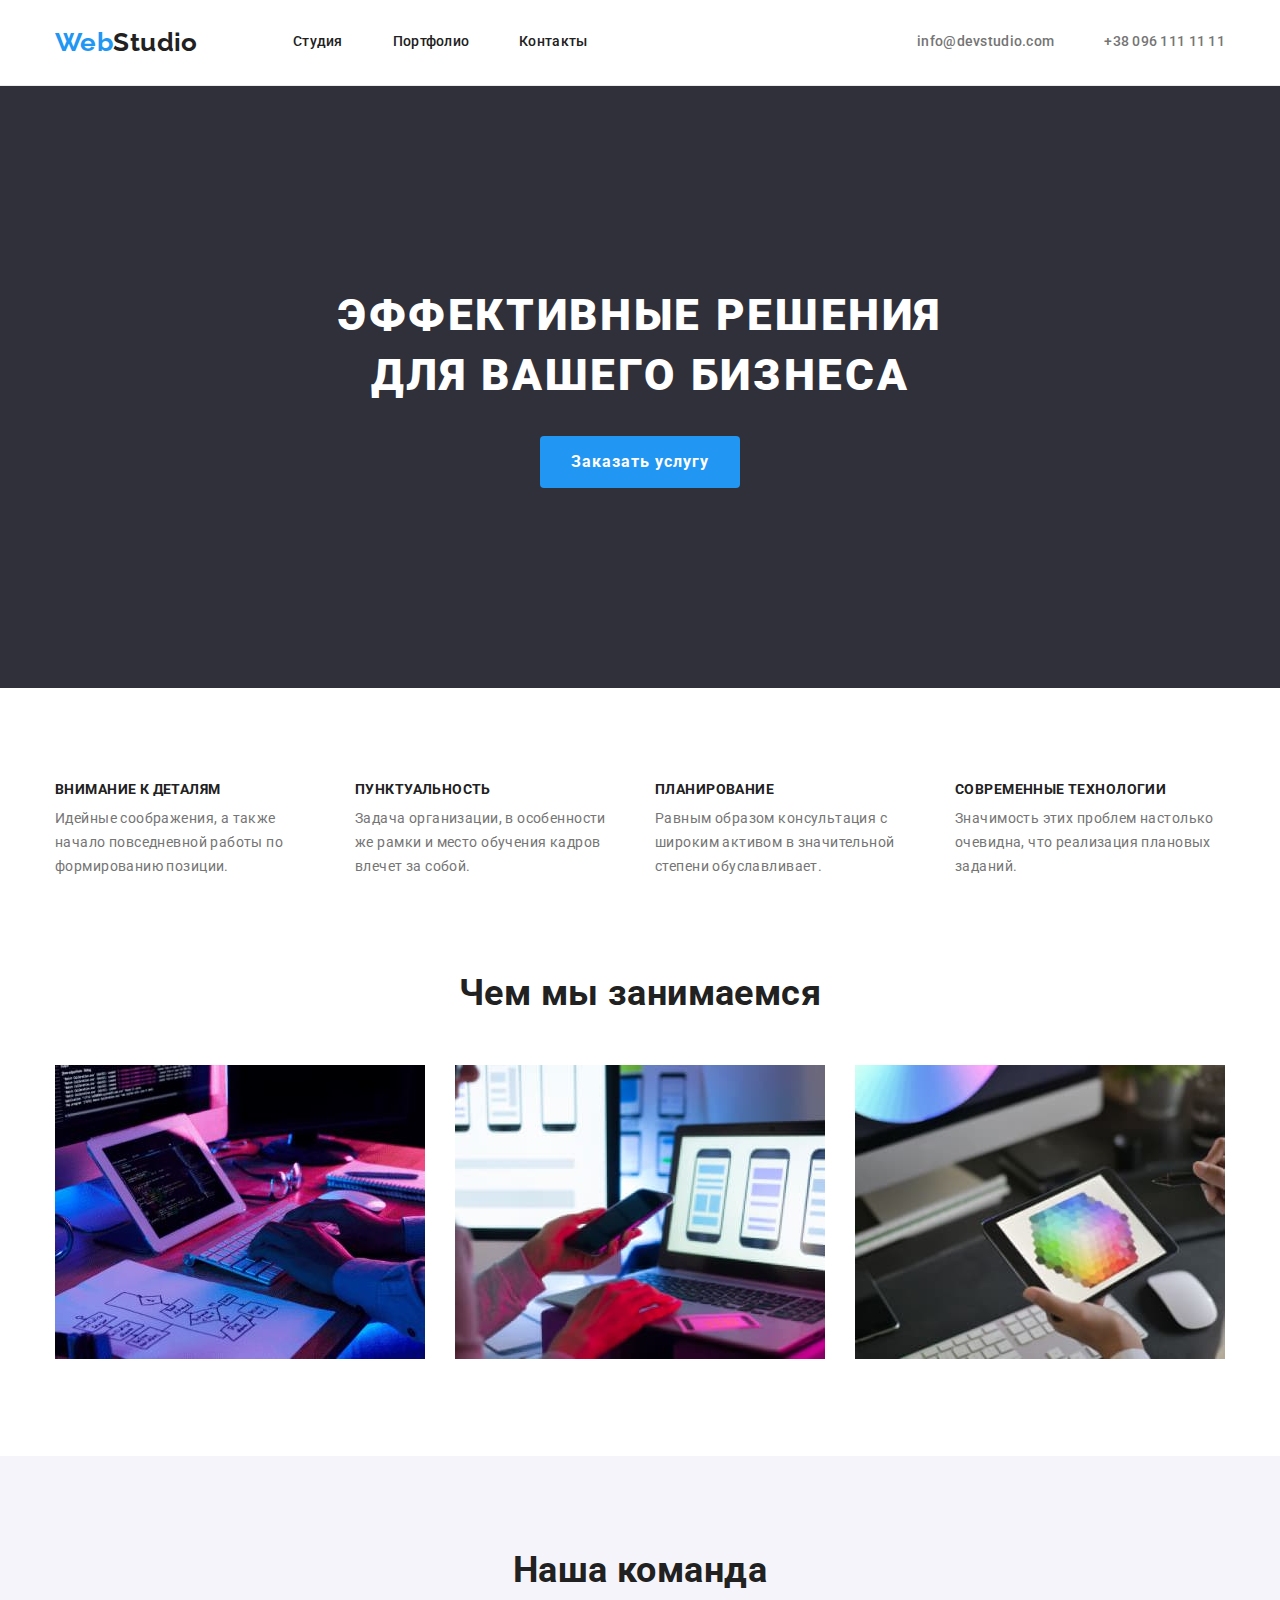
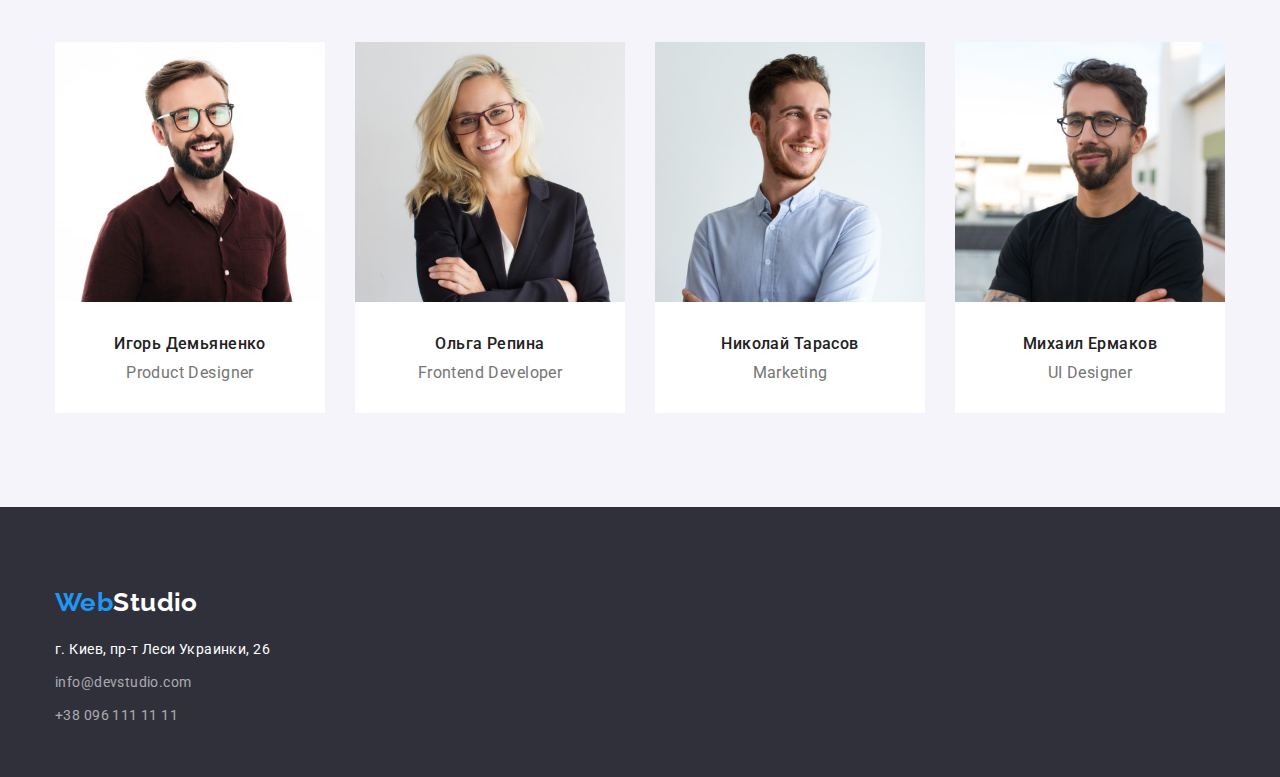
==== commit 92828f45: "Думаю что готово" ====
--- a/index.html
+++ b/index.html
@@ -4,7 +4,13 @@
     <meta charset="UTF-8">
     <meta http-equiv="X-UA-Compatible" content="IE=edge">
     <meta name="viewport" content="width=device-width, initial-scale=1.0">
+    <!-- Нормализация modern-normalize -->
+    <link rel="stylesheet" href="https://cdnjs.cloudflare.com/ajax/libs/modern-normalize/1.1.0/modern-normalize.css"
+        integrity="sha512-Y0MM+V6ymRKN2zStTqzQ227DWhhp4Mzdo6gnlRnuaNCbc+YN/ZH0sBCLTM4M0oSy9c9VKiCvd4Jk44aCLrNS5Q=="
+        crossorigin="anonymous" referrerpolicy="no-referrer" />
+    <!-- Шрифты -->
     <link href="https://fonts.googleapis.com/css2?family=Raleway:wght@700&family=Roboto:wght@400;500;700;900&display=swap" rel="stylesheet">
+    <!-- Стили -->
     <link rel="stylesheet" href="./css/styles.css">
     <title>Студия</title>
 </head>
--- a/css/styles.css
+++ b/css/styles.css
@@ -65,7 +65,7 @@
 
 /* стили хеддера */
 .header {
-  border: 1px solid rgba(236, 236, 236, 1);
+  border-bottom: 1px solid rgba(236, 236, 236, 1);
 }
 
 .hedder-container {
@@ -352,7 +352,7 @@
   flex-wrap: wrap;
 }
 .products .item {
-  outline: 1px solid rgba(238, 238, 238, 1);
+  border-bottom: 1px solid rgba(238, 238, 238, 1);
 }
 .products .item:not(:nth-child(3n)) {
   margin-right: 30px;
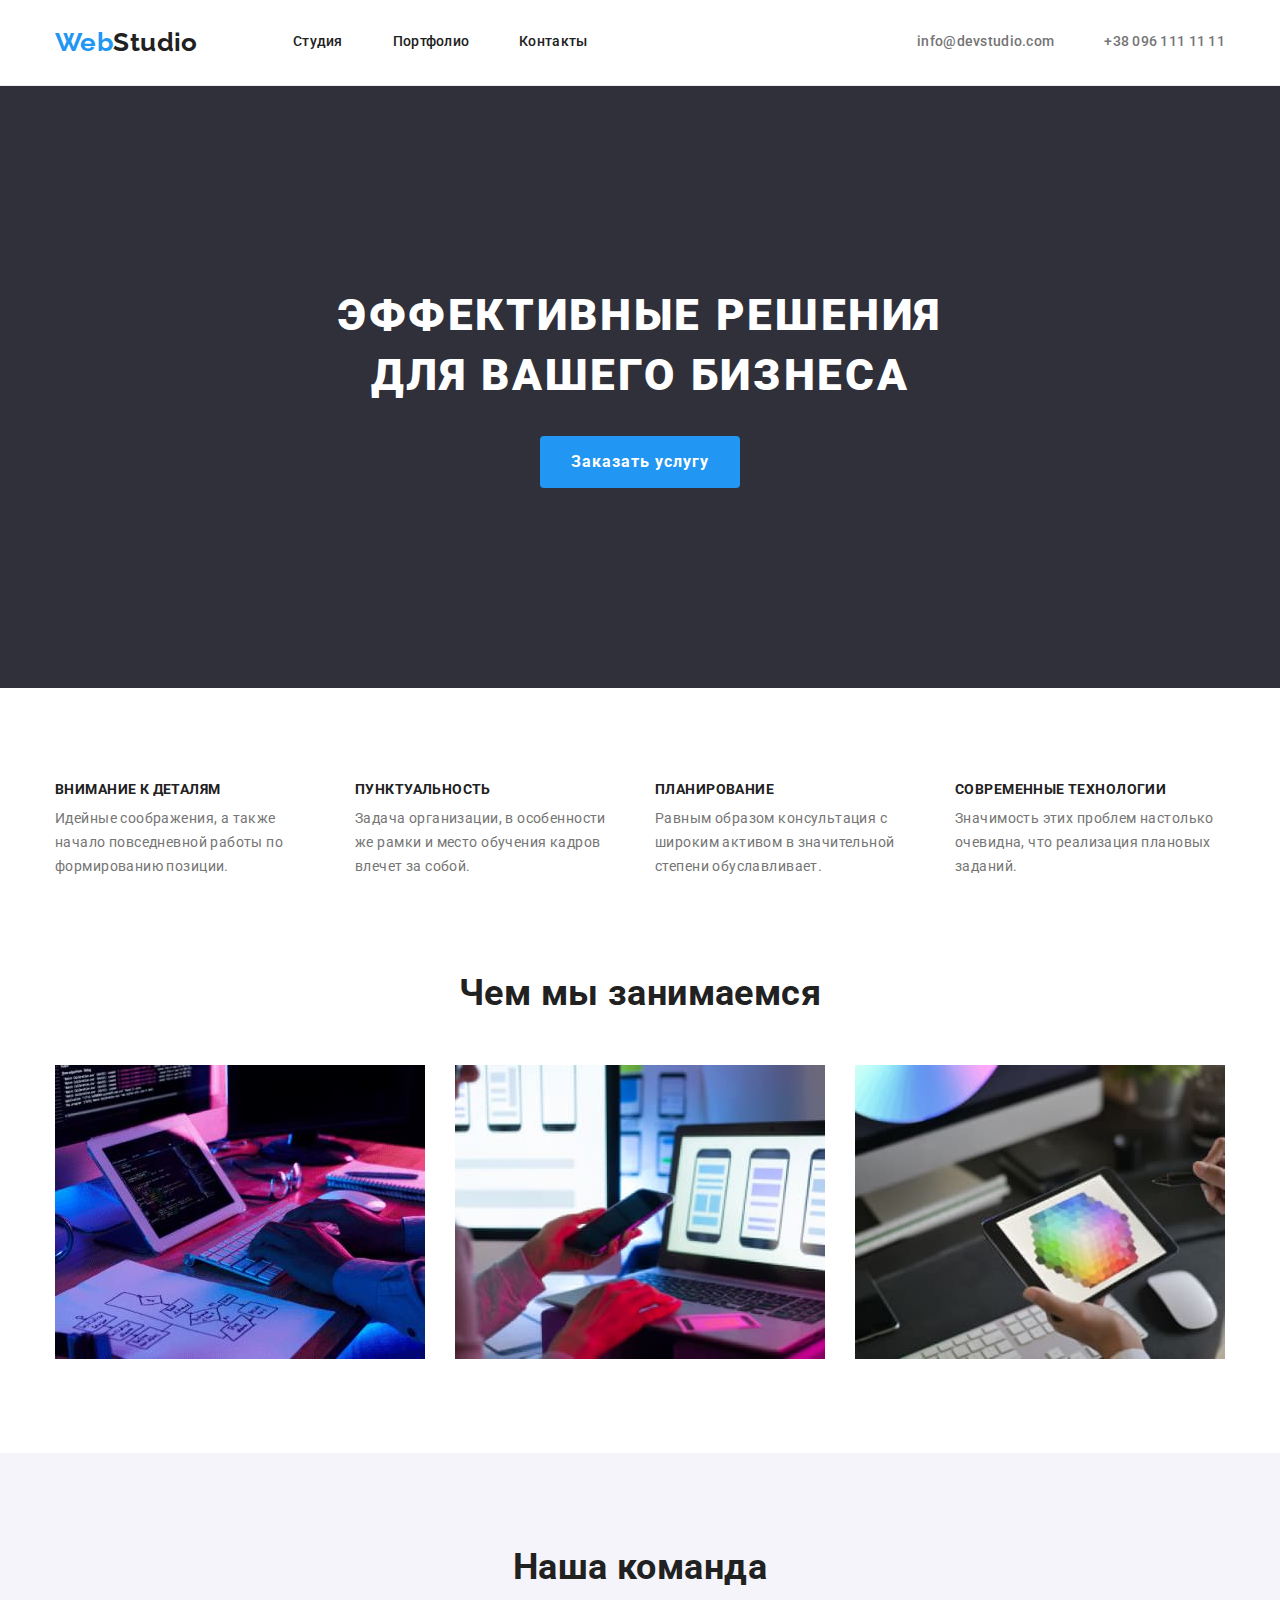
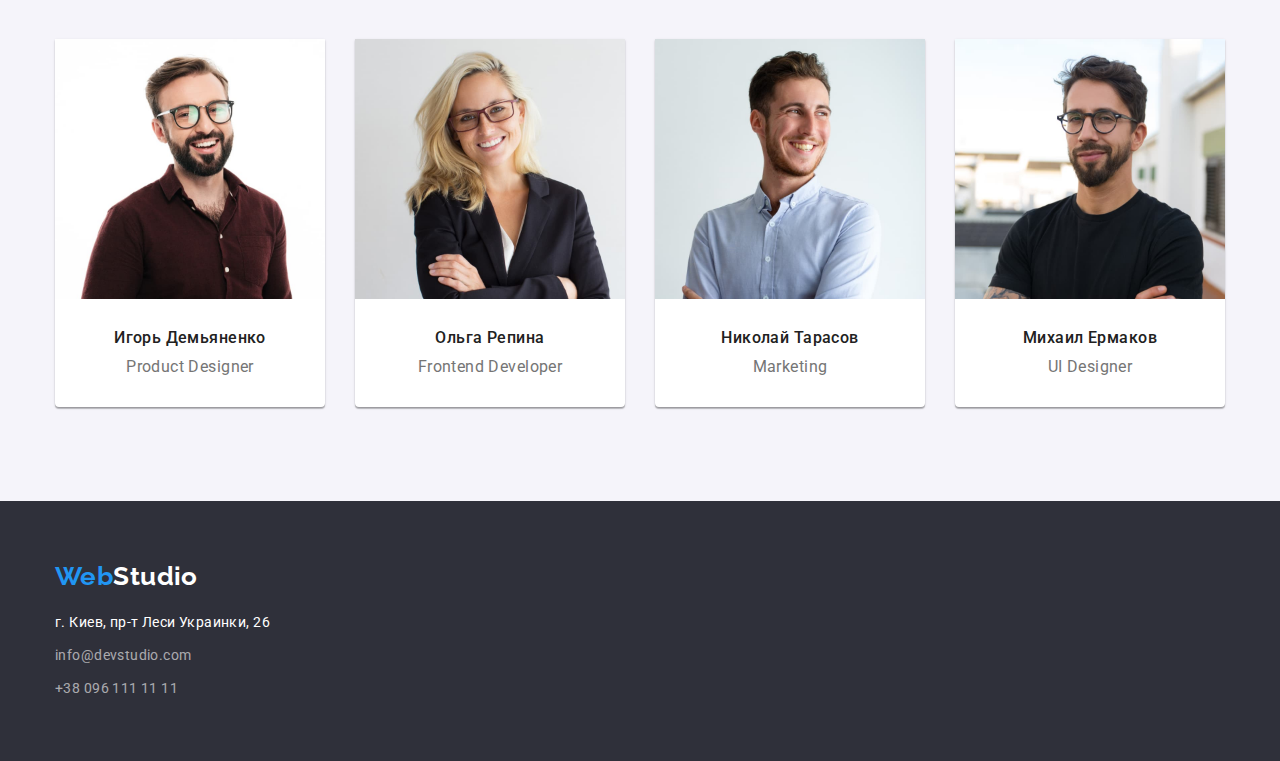
==== commit 98e1fa5b: "Доработка тени" ====
--- a/index.html
+++ b/index.html
@@ -100,23 +100,31 @@
                 <ul class="team-list">
                     <li class="item">
                         <img src="images/studio/img1.jpg" alt="Фото человека" width="270">
-                        <h3 class="card-title">Игорь Демьяненко</h3>
-                        <p class="card-text" lang="en">Product Designer</p>
+                        <div class="team-container">
+                            <h3 class="card-title">Игорь Демьяненко</h3>
+                            <p class="card-text" lang="en">Product Designer</p>
+                        </div>                        
                     </li>
                     <li class="item">
                         <img src="images/studio/img2.jpg" alt="Фото человека" width="270">
-                        <h3 class="card-title">Ольга Репина</h3>
-                        <p class="card-text" lang="en">Frontend Developer</p>
+                        <div class="team-container">
+                            <h3 class="card-title">Ольга Репина</h3>
+                            <p class="card-text" lang="en">Frontend Developer</p>
+                        </div>                       
                     </li>
                     <li class="item">
                         <img src="images/studio/img3.jpg" alt="Фото человека" width="270">
-                        <h3 class="card-title">Николай Тарасов</h3>
-                        <p class="card-text" lang="en">Marketing</p>
+                        <div class="team-container">
+                            <h3 class="card-title">Николай Тарасов</h3>
+                            <p class="card-text" lang="en">Marketing</p>
+                        </div>                        
                     </li>
                     <li class="item">
                         <img src="images/studio/img4.jpg" alt="Фото человека" width="270">
-                        <h3 class="card-title">Михаил Ермаков</h3>
-                        <p class="card-text" lang="en">UI Designer</p>
+                        <div class="team-container">
+                            <h3 class="card-title">Михаил Ермаков</h3>
+                            <p class="card-text" lang="en">UI Designer</p>
+                        </div>
                     </li>
                 </ul>
             </div>    
--- a/css/styles.css
+++ b/css/styles.css
@@ -24,7 +24,10 @@
   padding: 0px;
   margin: 0px;
 }
-
+img {
+  display: block;
+  max-width: 100%;
+}
 body {
   margin: 0px;
 
@@ -32,6 +35,7 @@
   color: var(--font-black1);
   letter-spacing: 0.03em;
   font-size: 14px;
+  background-color: var(--font-white);
 }
 
 .visually-hidden {
@@ -179,6 +183,10 @@
   line-height: 1.87;
   letter-spacing: 0.06em;
 }
+.title button:hover,
+.title button:focus {
+  background-color: #188ce8;
+}
 
 .peculiarities-list {
   display: flex;
@@ -246,17 +254,21 @@
 }
 
 .team-list .item {
+  background-color: var(--font-white);
+  border-bottom-right-radius: 4px;
+  border-bottom-left-radius: 4px;
+  box-shadow: 0px 1px 3px rgba(0, 0, 0, 0.12), 0px 1px 1px rgba(0, 0, 0, 0.14),
+    0px 2px 1px rgba(0, 0, 0, 0.2);
+}
+.team-container {
+  padding-top: 30px;
   padding-bottom: 30px;
-
-  background-color: #fff;
-}
-
+}
 .team-list .item + .item {
   margin-left: 30px;
 }
 
 .card-title {
-  margin-top: 30px;
   margin-bottom: 10px;
 
   font-weight: 500;
@@ -274,8 +286,8 @@
 
 /* стили футера */
 .footer {
-  padding-top: 80px;
-  padding-bottom: 50px;
+  padding-top: 60px;
+  padding-bottom: 60px;
 
   background-color: var(--background-black);
 }
@@ -315,6 +327,9 @@
 
 .card-container {
   padding: 20px 24px;
+  border-bottom: 1px solid rgba(238, 238, 238, 1);
+  border-right: 1px solid rgba(238, 238, 238, 1);
+  border-left: 1px solid rgba(238, 238, 238, 1);
 }
 
 .buttons-list {
@@ -351,9 +366,7 @@
   display: flex;
   flex-wrap: wrap;
 }
-.products .item {
-  border-bottom: 1px solid rgba(238, 238, 238, 1);
-}
+
 .products .item:not(:nth-child(3n)) {
   margin-right: 30px;
 }
